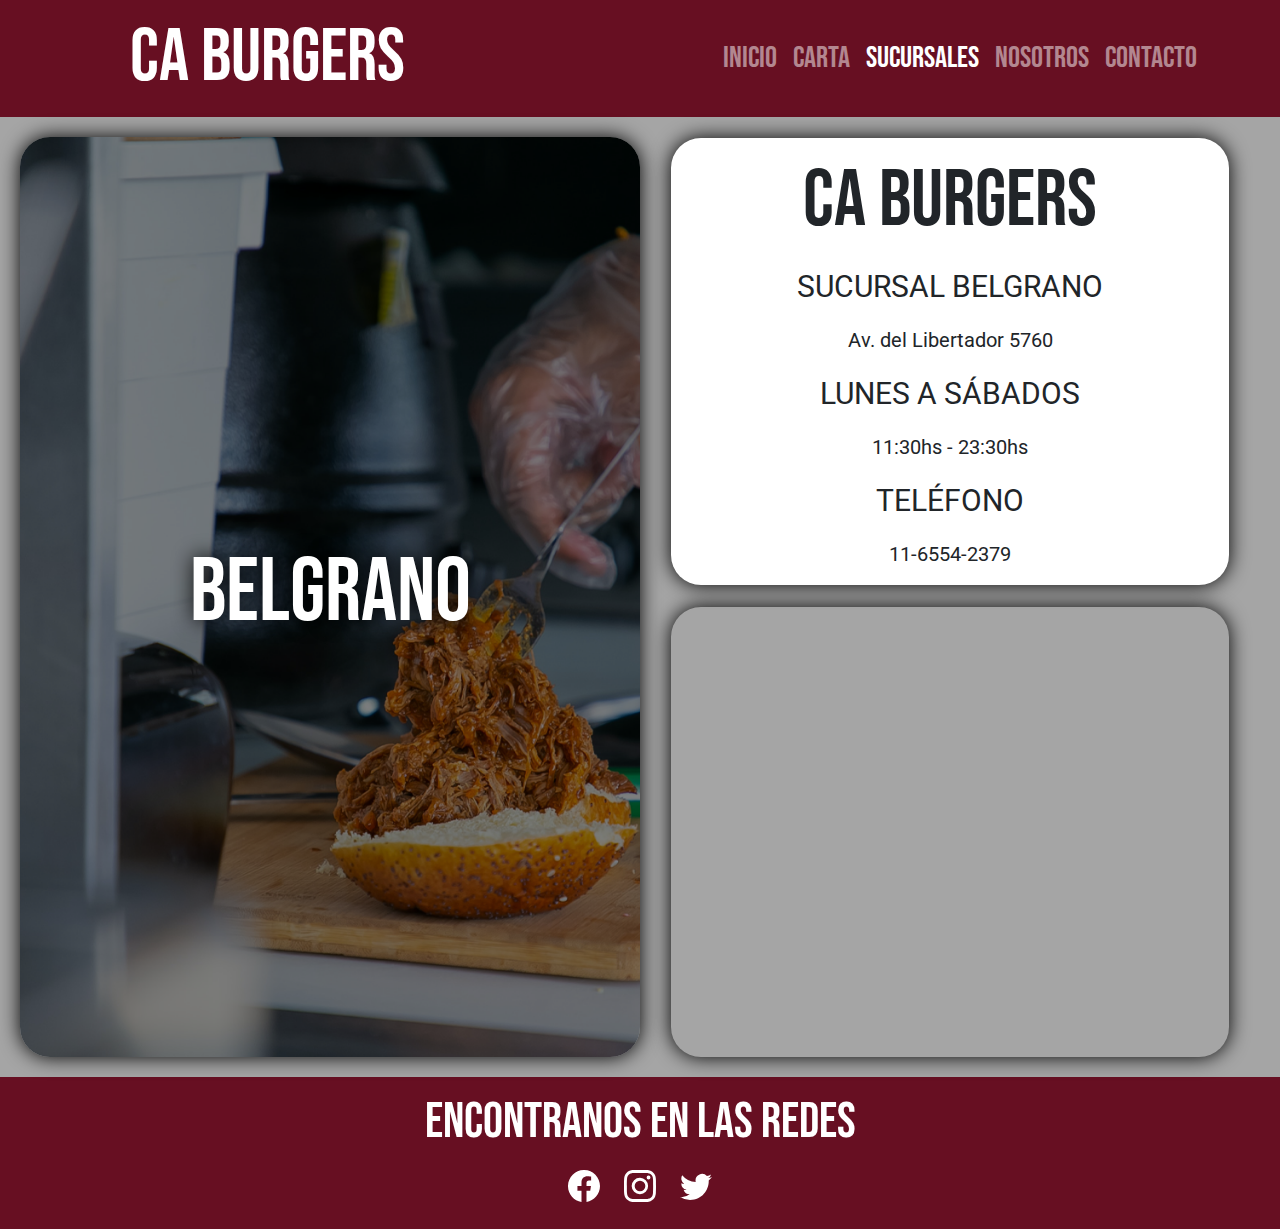
==== belgrano.html @ b8b3676a "anadi sucursales" ====
<!DOCTYPE html>
<html lang="en">

<head>
    <meta charset="UTF-8">
    <meta http-equiv="X-UA-Compatible" content="IE=edge">
    <meta name="viewport" content="width=device-width, initial-scale=1.0">
    <link rel="preconnect" href="https://fonts.googleapis.com">
    <link rel="preconnect" href="https://fonts.gstatic.com" crossorigin>
    <link href="https://fonts.googleapis.com/css2?family=Bebas+Neue&family=Roboto&display=swap" rel="stylesheet">
    <link rel="stylesheet" href="https://maxcdn.bootstrapcdn.com/bootstrap/4.0.0/css/bootstrap.min.css"
        integrity="sha384-Gn5384xqQ1aoWXA+058RXPxPg6fy4IWvTNh0E263XmFcJlSAwiGgFAW/dAiS6JXm" crossorigin="anonymous">
    <link rel="stylesheet" href="css/main.css">
    <title>CA BURGERS - Sucursales</title>
</head>

<body>
    <header>
        <section class="header">
            <nav class="navbar navbar-expand-lg navbar-dark header-nav">
                <a class="navbar-brand header-nav-title" href="index.html">CA BURGERS</a>
                <button class="navbar-toggler" type="button" data-toggle="collapse" data-target="#navbarNav"
                    aria-controls="navbarNav" aria-expanded="false" aria-label="Toggle navigation">
                    <span class="navbar-toggler-icon"></span>
                </button>
                <div class="collapse navbar-collapse header-nav-div" id="navbarNav">
                    <ul class="navbar-nav ml-auto header-nav-div-ul">
                        <li class="nav-item header-nav-div-ul-li">
                            <a class="nav-link" href="index.html">Inicio <span class="sr-only">(current)</span></a>
                        </li>
                        <li class="nav-item header-nav-div-ul-li">
                            <a class="nav-link" href="carta.html">Carta</a>
                        </li>
                        <li class="nav-item active header-nav-div-ul-li">
                            <a class="nav-link" href="sucursales.html">Sucursales</a>
                        </li>
                        <li class="nav-item header-nav-div-ul-li">
                            <a class="nav-link" href="nosotros.html">Nosotros</a>
                        </li>
                        <li class="nav-item header-nav-div-ul-li">
                            <a class="nav-link" href="contacto.html">Contacto</a>
                        </li>
                    </ul>
                </div>
            </nav>
        </section>
    </header>
    <main>
        <section class="main-belgrano">
            <div class="main-belgrano-div1">
                <h2>BELGRANO</h2>
            </div>
            <div class="main-belgrano-div2">
                <div class="main-belgrano-div2-card">
                    <h2 class="title">CA BURGERS</h2>
                    <p class="subtitle">SUCURSAL BELGRANO</p>
                    <p class="calle">Av. del Libertador 5760</p>
                    <p class="dias">LUNES A SÁBADOS</p>
                    <p class="horarios">11:30hs - 23:30hs</p>
                    <p class="telefono">TELÉFONO</p>
                    <p class="num">11-6554-2379</p>
                </div>
            </div>
            <div class="main-belgrano-div3">
                <iframe src="https://www.google.com/maps/embed?pb=!1m18!1m12!1m3!1d290.42546880102736!2d-58.446153278680924!3d-34.558894996519584!2m3!1f0!2f0!3f0!3m2!1i1024!2i768!4f13.1!3m3!1m2!1s0x95bcb5cb86f8fe93%3A0xaa284399173b21e9!2sAv.%20del%20Libertador%205760%2C%20C1428ARN%20CABA!5e0!3m2!1ses!2sar!4v1627280470482!5m2!1ses!2sar" width="600" height="450" style="border:0;" allowfullscreen="" loading="lazy"></iframe>
            </div>
        </section>
    </main>
    <footer>
        <section class="footer">
            <h3 class="footer-title">ENCONTRANOS EN LAS REDES</h3>
            <div class="footer-icons">
                <a class="footer-icons-link" href="https://www.facebook.com" target="_blank">
                    <svg xmlns="http://www.w3.org/2000/svg" width="32" height="32" fill="currentColor"
                        class="bi bi-facebook" viewBox="0 0 16 16">
                        <path
                            d="M16 8.049c0-4.446-3.582-8.05-8-8.05C3.58 0-.002 3.603-.002 8.05c0 4.017 2.926 7.347 6.75 7.951v-5.625h-2.03V8.05H6.75V6.275c0-2.017 1.195-3.131 3.022-3.131.876 0 1.791.157 1.791.157v1.98h-1.009c-.993 0-1.303.621-1.303 1.258v1.51h2.218l-.354 2.326H9.25V16c3.824-.604 6.75-3.934 6.75-7.951z" />
                    </svg>
                </a>
                <a class="footer-icons-link" href="https://www.instagram.com" target="_blank">
                    <svg xmlns="http://www.w3.org/2000/svg" width="32" height="32" fill="currentColor"
                        class="bi bi-instagram" viewBox="0 0 16 16">
                        <path
                            d="M8 0C5.829 0 5.556.01 4.703.048 3.85.088 3.269.222 2.76.42a3.917 3.917 0 0 0-1.417.923A3.927 3.927 0 0 0 .42 2.76C.222 3.268.087 3.85.048 4.7.01 5.555 0 5.827 0 8.001c0 2.172.01 2.444.048 3.297.04.852.174 1.433.372 1.942.205.526.478.972.923 1.417.444.445.89.719 1.416.923.51.198 1.09.333 1.942.372C5.555 15.99 5.827 16 8 16s2.444-.01 3.298-.048c.851-.04 1.434-.174 1.943-.372a3.916 3.916 0 0 0 1.416-.923c.445-.445.718-.891.923-1.417.197-.509.332-1.09.372-1.942C15.99 10.445 16 10.173 16 8s-.01-2.445-.048-3.299c-.04-.851-.175-1.433-.372-1.941a3.926 3.926 0 0 0-.923-1.417A3.911 3.911 0 0 0 13.24.42c-.51-.198-1.092-.333-1.943-.372C10.443.01 10.172 0 7.998 0h.003zm-.717 1.442h.718c2.136 0 2.389.007 3.232.046.78.035 1.204.166 1.486.275.373.145.64.319.92.599.28.28.453.546.598.92.11.281.24.705.275 1.485.039.843.047 1.096.047 3.231s-.008 2.389-.047 3.232c-.035.78-.166 1.203-.275 1.485a2.47 2.47 0 0 1-.599.919c-.28.28-.546.453-.92.598-.28.11-.704.24-1.485.276-.843.038-1.096.047-3.232.047s-2.39-.009-3.233-.047c-.78-.036-1.203-.166-1.485-.276a2.478 2.478 0 0 1-.92-.598 2.48 2.48 0 0 1-.6-.92c-.109-.281-.24-.705-.275-1.485-.038-.843-.046-1.096-.046-3.233 0-2.136.008-2.388.046-3.231.036-.78.166-1.204.276-1.486.145-.373.319-.64.599-.92.28-.28.546-.453.92-.598.282-.11.705-.24 1.485-.276.738-.034 1.024-.044 2.515-.045v.002zm4.988 1.328a.96.96 0 1 0 0 1.92.96.96 0 0 0 0-1.92zm-4.27 1.122a4.109 4.109 0 1 0 0 8.217 4.109 4.109 0 0 0 0-8.217zm0 1.441a2.667 2.667 0 1 1 0 5.334 2.667 2.667 0 0 1 0-5.334z" />
                    </svg>
                </a>
                <a class="footer-icons-link" href="https://www.twitter.com" target="_blank">
                    <svg xmlns="http://www.w3.org/2000/svg" width="32" height="32" fill="currentColor"
                        class="bi bi-twitter" viewBox="0 0 16 16">
                        <path
                            d="M5.026 15c6.038 0 9.341-5.003 9.341-9.334 0-.14 0-.282-.006-.422A6.685 6.685 0 0 0 16 3.542a6.658 6.658 0 0 1-1.889.518 3.301 3.301 0 0 0 1.447-1.817 6.533 6.533 0 0 1-2.087.793A3.286 3.286 0 0 0 7.875 6.03a9.325 9.325 0 0 1-6.767-3.429 3.289 3.289 0 0 0 1.018 4.382A3.323 3.323 0 0 1 .64 6.575v.045a3.288 3.288 0 0 0 2.632 3.218 3.203 3.203 0 0 1-.865.115 3.23 3.23 0 0 1-.614-.057 3.283 3.283 0 0 0 3.067 2.277A6.588 6.588 0 0 1 .78 13.58a6.32 6.32 0 0 1-.78-.045A9.344 9.344 0 0 0 5.026 15z" />
                    </svg>
                </a>
            </div>
        </section>
    </footer>
    <script src="https://code.jquery.com/jquery-3.2.1.slim.min.js"
        integrity="sha384-KJ3o2DKtIkvYIK3UENzmM7KCkRr/rE9/Qpg6aAZGJwFDMVNA/GpGFF93hXpG5KkN"
        crossorigin="anonymous"></script>
    <script src="https://cdnjs.cloudflare.com/ajax/libs/popper.js/1.12.9/umd/popper.min.js"
        integrity="sha384-ApNbgh9B+Y1QKtv3Rn7W3mgPxhU9K/ScQsAP7hUibX39j7fakFPskvXusvfa0b4Q"
        crossorigin="anonymous"></script>
    <script src="https://maxcdn.bootstrapcdn.com/bootstrap/4.0.0/js/bootstrap.min.js"
        integrity="sha384-JZR6Spejh4U02d8jOt6vLEHfe/JQGiRRSQQxSfFWpi1MquVdAyjUar5+76PVCmYl"
        crossorigin="anonymous"></script>
</body>

</html>
---- css/main.css ----
* {
  margin: 0;
  padding: 0;
  box-sizing: border-box; }

.header {
  width: 100%;
  background-color: #670f22;
  display: flex;
  justify-content: center; }
  .header .header-nav {
    display: flex;
    justify-content: space-between;
    width: 80%;
    padding: 0; }
    .header .header-nav .header-nav-title {
      font-family: "Bebas Neue", cursive;
      font-size: 60px;
      padding: 2px; }
      @media (max-width: 1400px) {
        .header .header-nav .header-nav-title {
          font-size: 75px; } }
      @media (max-width: 1200px) {
        .header .header-nav .header-nav-title {
          font-size: 70px; } }
      @media (max-width: 992px) {
        .header .header-nav .header-nav-title {
          font-size: 65px; } }
      @media (max-width: 768px) {
        .header .header-nav .header-nav-title {
          font-size: 60px; } }
      @media (max-width: 576px) {
        .header .header-nav .header-nav-title {
          font-size: 50px; } }
    .header .header-nav .header-nav-div .header-nav-div-ul {
      display: flex;
      justify-content: space-between;
      width: 60%; }
      .header .header-nav .header-nav-div .header-nav-div-ul .header-nav-div-ul-li {
        font-family: "Bebas Neue", cursive;
        font-size: 35px;
        transition: 0.2s; }
        @media (max-width: 1400px) {
          .header .header-nav .header-nav-div .header-nav-div-ul .header-nav-div-ul-li {
            font-size: 30px; } }
        @media (max-width: 1200px) {
          .header .header-nav .header-nav-div .header-nav-div-ul .header-nav-div-ul-li {
            font-size: 25px; } }
        @media (max-width: 992px) {
          .header .header-nav .header-nav-div .header-nav-div-ul .header-nav-div-ul-li {
            font-size: 25px; } }
        @media (max-width: 768px) {
          .header .header-nav .header-nav-div .header-nav-div-ul .header-nav-div-ul-li {
            font-size: 25px; } }
        @media (max-width: 576px) {
          .header .header-nav .header-nav-div .header-nav-div-ul .header-nav-div-ul-li {
            font-size: 25px; } }
        .header .header-nav .header-nav-div .header-nav-div-ul .header-nav-div-ul-li a {
          transition: 0.5s; }
          .header .header-nav .header-nav-div .header-nav-div-ul .header-nav-div-ul-li a:hover {
            color: #cd0c36; }

.footer {
  background-color: #670f22;
  display: flex;
  justify-content: center;
  align-items: center;
  flex-direction: column; }
  .footer .footer-title {
    font-family: "Bebas Neue", cursive;
    font-size: 50px;
    color: white;
    margin-top: 15px; }
    @media (max-width: 1400px) {
      .footer .footer-title {
        font-size: 50px; } }
    @media (max-width: 1200px) {
      .footer .footer-title {
        font-size: 45px; } }
    @media (max-width: 992px) {
      .footer .footer-title {
        font-size: 40px; } }
    @media (max-width: 768px) {
      .footer .footer-title {
        font-size: 40px; } }
    @media (max-width: 576px) {
      .footer .footer-title {
        font-size: 30px; } }
  .footer .footer-icons {
    margin: 10px 0px 20px 0px; }
    .footer .footer-icons .footer-icons-link {
      color: white;
      margin: 10px;
      transition: 0.2s; }
      .footer .footer-icons .footer-icons-link:hover {
        color: #cd0c36; }

.main-index .carousel .carousel-inner {
  position: relative; }
  .main-index .carousel .carousel-inner .main-index-txt {
    position: absolute;
    margin: 200px;
    z-index: 1000; }
    @media (max-width: 1400px) {
      .main-index .carousel .carousel-inner .main-index-txt {
        margin: 100px; } }
    @media (max-width: 1200px) {
      .main-index .carousel .carousel-inner .main-index-txt {
        margin: 80px; } }
    @media (max-width: 992px) {
      .main-index .carousel .carousel-inner .main-index-txt {
        margin: 60px; } }
    @media (max-width: 768px) {
      .main-index .carousel .carousel-inner .main-index-txt {
        margin: 40px; } }
    @media (max-width: 576px) {
      .main-index .carousel .carousel-inner .main-index-txt {
        margin: 30px; } }
    .main-index .carousel .carousel-inner .main-index-txt .main-index-txt-title {
      color: white;
      font-family: "Bebas Neue", cursive;
      font-size: 110px; }
      @media (max-width: 1400px) {
        .main-index .carousel .carousel-inner .main-index-txt .main-index-txt-title {
          font-size: 90px; } }
      @media (max-width: 1200px) {
        .main-index .carousel .carousel-inner .main-index-txt .main-index-txt-title {
          font-size: 80px; } }
      @media (max-width: 992px) {
        .main-index .carousel .carousel-inner .main-index-txt .main-index-txt-title {
          font-size: 70px; } }
      @media (max-width: 768px) {
        .main-index .carousel .carousel-inner .main-index-txt .main-index-txt-title {
          font-size: 60px; } }
      @media (max-width: 576px) {
        .main-index .carousel .carousel-inner .main-index-txt .main-index-txt-title {
          font-size: 40px; } }
    .main-index .carousel .carousel-inner .main-index-txt .main-index-txt-p {
      color: white;
      font-family: "Bebas Neue", cursive;
      font-size: 40px; }
      @media (max-width: 1400px) {
        .main-index .carousel .carousel-inner .main-index-txt .main-index-txt-p {
          font-size: 35px; } }
      @media (max-width: 1200px) {
        .main-index .carousel .carousel-inner .main-index-txt .main-index-txt-p {
          font-size: 35px; } }
      @media (max-width: 992px) {
        .main-index .carousel .carousel-inner .main-index-txt .main-index-txt-p {
          font-size: 35px; } }
      @media (max-width: 768px) {
        .main-index .carousel .carousel-inner .main-index-txt .main-index-txt-p {
          font-size: 30px; } }
      @media (max-width: 576px) {
        .main-index .carousel .carousel-inner .main-index-txt .main-index-txt-p {
          font-size: 20px; } }
  .main-index .carousel .carousel-inner #slide1 {
    background-image: url(./../img/bg1.jpg);
    background-repeat: no-repeat;
    background-position: center center;
    background-size: cover;
    min-height: 90vh; }
    @media (max-width: 576px) {
      .main-index .carousel .carousel-inner #slide1 {
        min-height: 75vh; } }
  .main-index .carousel .carousel-inner #slide2 {
    background-image: url(./../img/bg2.jpg);
    background-repeat: no-repeat;
    background-position: center center;
    background-size: cover;
    min-height: 90vh; }
    @media (max-width: 576px) {
      .main-index .carousel .carousel-inner #slide2 {
        min-height: 75vh; } }
  .main-index .carousel .carousel-inner #slide3 {
    background-image: url(./../img/bg3.jpg);
    background-repeat: no-repeat;
    background-position: center center;
    background-size: cover;
    min-height: 90vh; }
    @media (max-width: 576px) {
      .main-index .carousel .carousel-inner #slide3 {
        min-height: 75vh; } }
  .main-index .carousel .carousel-inner #slide4 {
    background-image: url(./../img/bg4.jpg);
    background-repeat: no-repeat;
    background-position: center center;
    background-size: cover;
    min-height: 90vh; }
    @media (max-width: 576px) {
      .main-index .carousel .carousel-inner #slide4 {
        min-height: 75vh; } }

.main-carta .main-carta-fondo {
  background-image: url(../img/restaurant.jpg);
  background-repeat: no-repeat;
  background-position: center center;
  background-attachment: fixed;
  background-size: cover;
  display: flex;
  flex-direction: column;
  justify-content: center;
  align-items: center;
  /* Hamburguesas */
  /* Acompanamiento */
  /* Pizzas */ }
  .main-carta .main-carta-fondo h2 {
    font-family: "Bebas Neue", cursive;
    font-size: 70px;
    color: white;
    margin: 40px 0px 20px 0px;
    text-shadow: black 0 0 10px; }
    @media (max-width: 768px) {
      .main-carta .main-carta-fondo h2 {
        font-size: 60px; } }
    @media (max-width: 576px) {
      .main-carta .main-carta-fondo h2 {
        font-size: 40px; } }
  .main-carta .main-carta-fondo .main-carta-fondo-burgers {
    display: flex;
    justify-content: center;
    align-items: center;
    flex-direction: column;
    width: 100%; }
    .main-carta .main-carta-fondo .main-carta-fondo-burgers .main-carta-fondo-burgers-item {
      margin: 30px;
      padding: 20px;
      border-radius: 15px;
      width: 60%;
      display: grid;
      grid-template-columns: 1fr 2fr;
      grid-template-rows: 1fr 2fr;
      justify-content: center;
      color: white;
      background-color: rgba(26, 26, 26, 0.801);
      transition: 0.4s; }
      @media (max-width: 1400px) {
        .main-carta .main-carta-fondo .main-carta-fondo-burgers .main-carta-fondo-burgers-item {
          width: 70%; } }
      @media (max-width: 768px) {
        .main-carta .main-carta-fondo .main-carta-fondo-burgers .main-carta-fondo-burgers-item {
          width: 80%;
          grid-template-columns: 1fr; } }
      .main-carta .main-carta-fondo .main-carta-fondo-burgers .main-carta-fondo-burgers-item .main-carta-fondo-burgers-item-img {
        width: 80%;
        justify-self: center;
        align-self: center;
        grid-row: 1/3; }
        @media (max-width: 992px) {
          .main-carta .main-carta-fondo .main-carta-fondo-burgers .main-carta-fondo-burgers-item .main-carta-fondo-burgers-item-img {
            width: 90%; } }
        @media (max-width: 768px) {
          .main-carta .main-carta-fondo .main-carta-fondo-burgers .main-carta-fondo-burgers-item .main-carta-fondo-burgers-item-img {
            width: 60%; } }
      .main-carta .main-carta-fondo .main-carta-fondo-burgers .main-carta-fondo-burgers-item h3 {
        font-family: "Bebas Neue", cursive;
        font-size: 40px;
        padding: 20px 10px; }
        @media (max-width: 768px) {
          .main-carta .main-carta-fondo .main-carta-fondo-burgers .main-carta-fondo-burgers-item h3 {
            font-size: 40px;
            text-align: center; } }
      .main-carta .main-carta-fondo .main-carta-fondo-burgers .main-carta-fondo-burgers-item p {
        font-family: "Roboto", sans-serif;
        font-size: 18px;
        width: 90%;
        padding: 0px 10px; }
        @media (max-width: 768px) {
          .main-carta .main-carta-fondo .main-carta-fondo-burgers .main-carta-fondo-burgers-item p {
            display: none; } }
      .main-carta .main-carta-fondo .main-carta-fondo-burgers .main-carta-fondo-burgers-item .btn-burger {
        display: none; }
        @media (max-width: 768px) {
          .main-carta .main-carta-fondo .main-carta-fondo-burgers .main-carta-fondo-burgers-item .btn-burger {
            display: block;
            justify-self: center;
            background-color: rgba(255, 255, 255, 0);
            border: solid 2px #424242;
            width: 40%;
            font-family: "Roboto", sans-serif; }
            .main-carta .main-carta-fondo .main-carta-fondo-burgers .main-carta-fondo-burgers-item .btn-burger:hover {
              box-shadow: none; } }
  .main-carta .main-carta-fondo .main-carta-fondo-acompanamientos {
    display: grid;
    justify-items: center;
    align-items: center;
    grid-template-columns: 1fr 1fr 1fr;
    width: 80%; }
    @media (max-width: 992px) {
      .main-carta .main-carta-fondo .main-carta-fondo-acompanamientos {
        width: 90%; } }
    @media (max-width: 768px) {
      .main-carta .main-carta-fondo .main-carta-fondo-acompanamientos {
        width: 70%;
        grid-template-columns: 1fr; } }
    .main-carta .main-carta-fondo .main-carta-fondo-acompanamientos .main-carta-fondo-acompanamientos-item {
      margin: 0px 0px 20px 0px;
      border-radius: 15px;
      width: 90%;
      padding: 0 0 20px 0;
      display: flex;
      flex-direction: column;
      align-items: center;
      justify-content: center;
      color: white;
      background-color: rgba(26, 26, 26, 0.801);
      transition: 0.4s; }
      .main-carta .main-carta-fondo .main-carta-fondo-acompanamientos .main-carta-fondo-acompanamientos-item .main-carta-fondo-acompanamientos-item-img {
        width: 80%;
        margin: 15px; }
        @media (max-width: 768px) {
          .main-carta .main-carta-fondo .main-carta-fondo-acompanamientos .main-carta-fondo-acompanamientos-item .main-carta-fondo-acompanamientos-item-img {
            width: 65%; } }
      .main-carta .main-carta-fondo .main-carta-fondo-acompanamientos .main-carta-fondo-acompanamientos-item h3 {
        font-family: "Bebas Neue", cursive;
        font-size: 40px;
        padding: 20px 10px;
        text-align: center; }
        @media (max-width: 1200px) {
          .main-carta .main-carta-fondo .main-carta-fondo-acompanamientos .main-carta-fondo-acompanamientos-item h3 {
            font-size: 30px; } }
        @media (max-width: 768px) {
          .main-carta .main-carta-fondo .main-carta-fondo-acompanamientos .main-carta-fondo-acompanamientos-item h3 {
            font-size: 40px; } }
  .main-carta .main-carta-fondo .main-carta-fondo-pizzas {
    display: grid;
    justify-items: center;
    align-items: center;
    grid-template-columns: 1fr 1fr 1fr;
    width: 90%; }
    @media (max-width: 1400px) {
      .main-carta .main-carta-fondo .main-carta-fondo-pizzas {
        width: 100%; } }
    @media (max-width: 768px) {
      .main-carta .main-carta-fondo .main-carta-fondo-pizzas {
        width: 90%;
        grid-template-columns: 1fr; } }
    .main-carta .main-carta-fondo .main-carta-fondo-pizzas .main-carta-fondo-pizzas-item {
      margin: 0px 0px 40px 0px;
      border-radius: 15px;
      width: 90%;
      min-height: 75vh;
      padding: 20px;
      display: flex;
      flex-direction: column;
      align-items: center;
      justify-content: center;
      color: white;
      background-color: rgba(26, 26, 26, 0.801);
      transition: 0.4s; }
      @media (max-width: 768px) {
        .main-carta .main-carta-fondo .main-carta-fondo-pizzas .main-carta-fondo-pizzas-item {
          width: 80%; } }
      @media (max-width: 576px) {
        .main-carta .main-carta-fondo .main-carta-fondo-pizzas .main-carta-fondo-pizzas-item {
          font-size: 20px;
          min-height: 0vh; } }
      .main-carta .main-carta-fondo .main-carta-fondo-pizzas .main-carta-fondo-pizzas-item .main-carta-fondo-pizzas-item-img {
        width: 80%;
        margin: 15px; }
        @media (max-width: 768px) {
          .main-carta .main-carta-fondo .main-carta-fondo-pizzas .main-carta-fondo-pizzas-item .main-carta-fondo-pizzas-item-img {
            width: 60%; } }
      .main-carta .main-carta-fondo .main-carta-fondo-pizzas .main-carta-fondo-pizzas-item h3 {
        font-family: "Bebas Neue", cursive;
        font-size: 40px;
        padding: 20px 10px;
        text-align: center; }
        @media (max-width: 1200px) {
          .main-carta .main-carta-fondo .main-carta-fondo-pizzas .main-carta-fondo-pizzas-item h3 {
            font-size: 35px;
            text-align: center; } }
        @media (max-width: 768px) {
          .main-carta .main-carta-fondo .main-carta-fondo-pizzas .main-carta-fondo-pizzas-item h3 {
            font-size: 40px; } }
      .main-carta .main-carta-fondo .main-carta-fondo-pizzas .main-carta-fondo-pizzas-item p {
        font-family: "Roboto", sans-serif;
        font-size: 18px;
        width: 90%;
        padding: 0px 10px; }
        @media (max-width: 992px) {
          .main-carta .main-carta-fondo .main-carta-fondo-pizzas .main-carta-fondo-pizzas-item p {
            font-size: 20px;
            justify-self: center;
            text-align: center; } }
        @media (max-width: 576px) {
          .main-carta .main-carta-fondo .main-carta-fondo-pizzas .main-carta-fondo-pizzas-item p {
            font-size: 16px; } }

.main-sucursales {
  background-color: #a5a5a5;
  display: grid;
  grid-template-columns: 1fr 1fr;
  justify-items: stretch;
  align-items: center; }
  @media (max-width: 768px) {
    .main-sucursales {
      grid-template-columns: 1fr; } }
  .main-sucursales .main-sucursales-div1 {
    padding: 20px 10px 10px 20px; }
    @media (max-width: 768px) {
      .main-sucursales .main-sucursales-div1 {
        padding: 5px 10px; } }
    .main-sucursales .main-sucursales-div1 #sucursal1 {
      color: white;
      text-decoration: none;
      background-image: url(../img/sucursal1.png);
      background-repeat: no-repeat;
      background-position: center center;
      background-size: cover;
      min-height: 40vh;
      width: 100%;
      display: flex;
      justify-content: center;
      align-items: center;
      text-shadow: 0 0 20px black;
      transition: 0.4s; }
      .main-sucursales .main-sucursales-div1 #sucursal1:hover {
        box-shadow: 0px 0px 20px 10px black;
        z-index: 1000;
        transform: scale(1.03); }
      .main-sucursales .main-sucursales-div1 #sucursal1 h2 {
        font-family: "Bebas Neue", cursive;
        font-size: 70px; }
  .main-sucursales .main-sucursales-div2 {
    padding: 20px 20px 10px 10px; }
    @media (max-width: 768px) {
      .main-sucursales .main-sucursales-div2 {
        padding: 5px 10px; } }
    .main-sucursales .main-sucursales-div2 #sucursal2 {
      color: white;
      text-decoration: none;
      background-image: url(../img/sucursal2.png);
      background-repeat: no-repeat;
      background-position: center center;
      background-size: cover;
      min-height: 40vh;
      width: 100%;
      display: flex;
      justify-content: center;
      align-items: center;
      text-shadow: 0 0 20px black;
      transition: 0.4s; }
      .main-sucursales .main-sucursales-div2 #sucursal2:hover {
        box-shadow: 0px 0px 20px 10px black;
        z-index: 1000;
        transform: scale(1.03); }
      .main-sucursales .main-sucursales-div2 #sucursal2 h2 {
        font-family: "Bebas Neue", cursive;
        font-size: 70px; }
  .main-sucursales .main-sucursales-div3 {
    padding: 10px 10px 20px 20px; }
    @media (max-width: 768px) {
      .main-sucursales .main-sucursales-div3 {
        padding: 5px 10px; } }
    .main-sucursales .main-sucursales-div3 #sucursal3 {
      color: white;
      text-decoration: none;
      background-image: url(../img/sucursal3.png);
      background-repeat: no-repeat;
      background-position: center center;
      background-size: cover;
      min-height: 40vh;
      width: 100%;
      display: flex;
      justify-content: center;
      align-items: center;
      text-shadow: 0 0 20px black;
      transition: 0.4s; }
      .main-sucursales .main-sucursales-div3 #sucursal3:hover {
        box-shadow: 0px 0px 20px 10px black;
        z-index: 1000;
        transform: scale(1.03); }
      .main-sucursales .main-sucursales-div3 #sucursal3 h2 {
        font-family: "Bebas Neue", cursive;
        font-size: 70px; }
  .main-sucursales .main-sucursales-div4 {
    padding: 10px 20px 20px 10px; }
    @media (max-width: 768px) {
      .main-sucursales .main-sucursales-div4 {
        padding: 5px 10px; } }
    .main-sucursales .main-sucursales-div4 #sucursal4 {
      color: white;
      text-decoration: none;
      background-image: url(../img/sucursal4.png);
      background-repeat: no-repeat;
      background-position: center center;
      background-size: cover;
      min-height: 40vh;
      width: 100%;
      display: flex;
      justify-content: center;
      align-items: center;
      text-shadow: 0 0 20px black;
      transition: 0.4s; }
      .main-sucursales .main-sucursales-div4 #sucursal4:hover {
        box-shadow: 0px 0px 20px 10px black;
        z-index: 1000;
        transform: scale(1.03); }
      .main-sucursales .main-sucursales-div4 #sucursal4 h2 {
        font-family: "Bebas Neue", cursive;
        font-size: 70px; }

.nosotros {
  background-image: url(../img/personas.jpg);
  background-repeat: no-repeat;
  background-position: top center;
  background-size: cover;
  background-attachment: fixed;
  min-height: 80vh;
  display: flex;
  flex-direction: column;
  justify-content: center;
  align-items: center; }
  .nosotros .nosotros-div {
    display: flex;
    flex-direction: column;
    justify-content: center;
    align-items: center;
    width: 100%;
    min-height: 80vh;
    background: rgba(0, 0, 0, 0.5); }
    .nosotros .nosotros-div .nosotros-div-title {
      font-family: "Bebas Neue", cursive;
      font-size: 80px;
      color: white;
      margin-top: 40px; }
      @media (max-width: 1400px) {
        .nosotros .nosotros-div .nosotros-div-title {
          font-size: 70px; } }
      @media (max-width: 1200px) {
        .nosotros .nosotros-div .nosotros-div-title {
          font-size: 60px; } }
      @media (max-width: 992px) {
        .nosotros .nosotros-div .nosotros-div-title {
          font-size: 50px; } }
      @media (max-width: 768px) {
        .nosotros .nosotros-div .nosotros-div-title {
          font-size: 50px; } }
      @media (max-width: 576px) {
        .nosotros .nosotros-div .nosotros-div-title {
          font-size: 50px; } }
    .nosotros .nosotros-div .nosotros-div-txt {
      font-family: "Roboto", sans-serif;
      color: white;
      width: 70%;
      font-size: 40px;
      text-align: center; }
      @media (max-width: 1400px) {
        .nosotros .nosotros-div .nosotros-div-txt {
          font-size: 40px;
          width: 90%; } }
      @media (max-width: 1200px) {
        .nosotros .nosotros-div .nosotros-div-txt {
          font-size: 35px; } }
      @media (max-width: 992px) {
        .nosotros .nosotros-div .nosotros-div-txt {
          font-size: 30px; } }
      @media (max-width: 768px) {
        .nosotros .nosotros-div .nosotros-div-txt {
          font-size: 25px; } }
      @media (max-width: 576px) {
        .nosotros .nosotros-div .nosotros-div-txt {
          font-size: 20px;
          width: 95%; } }

.contacto {
  background-color: #a5a5a5;
  display: flex;
  justify-content: center;
  align-items: center;
  min-height: 80vh; }
  .contacto .contacto-card {
    display: flex;
    flex-direction: column;
    align-items: center;
    justify-content: center;
    width: 60%; }
    @media (max-width: 768px) {
      .contacto .contacto-card {
        width: 70%; } }
    @media (max-width: 576px) {
      .contacto .contacto-card {
        width: 80%; } }
    .contacto .contacto-card .contacto-card-h2 {
      font-family: "Bebas Neue", cursive;
      font-size: 70px;
      margin-top: 40px;
      margin-bottom: 40px;
      color: #6a041a; }
      @media (max-width: 1400px) {
        .contacto .contacto-card .contacto-card-h2 {
          font-size: 70px;
          margin: 20px; } }
      @media (max-width: 1200px) {
        .contacto .contacto-card .contacto-card-h2 {
          font-size: 70px;
          margin: 20px; } }
      @media (max-width: 992px) {
        .contacto .contacto-card .contacto-card-h2 {
          font-size: 60px;
          margin: 20px; } }
      @media (max-width: 768px) {
        .contacto .contacto-card .contacto-card-h2 {
          font-size: 50px;
          margin: 20px; } }
      @media (max-width: 576px) {
        .contacto .contacto-card .contacto-card-h2 {
          font-size: 40px;
          margin: 20px; } }
    .contacto .contacto-card .contacto-card-form {
      display: flex;
      flex-direction: column;
      justify-content: center;
      align-items: center;
      width: 100%; }
      .contacto .contacto-card .contacto-card-form .contacto-card-form-div {
        width: 100%;
        display: flex;
        justify-content: space-between; }
        @media (max-width: 768px) {
          .contacto .contacto-card .contacto-card-form .contacto-card-form-div {
            flex-direction: column; } }
        .contacto .contacto-card .contacto-card-form .contacto-card-form-div .contacto-card-form-div-text {
          width: 30%;
          padding: 15px;
          font-family: "Roboto", sans-serif;
          border: none;
          margin-bottom: 20px; }
          @media (max-width: 768px) {
            .contacto .contacto-card .contacto-card-form .contacto-card-form-div .contacto-card-form-div-text {
              width: 100%; } }
      .contacto .contacto-card .contacto-card-form .contacto-card-form-textarea {
        width: 100%;
        height: 400px;
        padding: 15px;
        font-family: "Roboto", sans-serif;
        border: none; }
        @media (max-width: 1400px) {
          .contacto .contacto-card .contacto-card-form .contacto-card-form-textarea {
            height: 350px; } }
        @media (max-width: 768px) {
          .contacto .contacto-card .contacto-card-form .contacto-card-form-textarea {
            height: 230px; } }
      .contacto .contacto-card .contacto-card-form .contacto-card-form-submit {
        width: 180px;
        padding: 15px;
        font-family: "Roboto", sans-serif;
        font-size: 18px;
        background-color: #9a0526;
        color: white;
        border: none;
        margin: 40px; }

.main-palermo {
  background-color: #a5a5a5;
  display: grid;
  grid-template-columns: 1fr 1fr;
  grid-template-rows: 1fr 1fr;
  justify-items: stretch;
  align-items: center;
  padding: 20px; }
  @media (max-width: 992px) {
    .main-palermo {
      display: flex;
      flex-direction: column;
      justify-content: center;
      align-items: center;
      background-image: url(../img/sucursal1.png);
      background-repeat: no-repeat;
      background-position: center center;
      background-size: cover; } }
  .main-palermo .main-palermo-div1 {
    grid-row: 1/3;
    color: white;
    text-decoration: none;
    background-image: url(../img/sucursal1.png);
    background-repeat: no-repeat;
    background-position: center center;
    background-size: cover;
    width: 100%;
    height: 100%;
    display: flex;
    justify-content: center;
    align-items: center;
    text-shadow: 0 0 20px black;
    box-shadow: 0 0 20px black;
    border-radius: 30px; }
    .main-palermo .main-palermo-div1 h2 {
      font-family: "Bebas Neue", cursive;
      font-size: 90px; }
    @media (max-width: 992px) {
      .main-palermo .main-palermo-div1 {
        display: none; } }
  .main-palermo .main-palermo-div2 {
    display: flex;
    justify-content: center;
    align-items: center;
    width: 100%; }
    .main-palermo .main-palermo-div2 .main-palermo-div2-card {
      background-color: #fff;
      border-radius: 30px;
      width: 90%;
      display: flex;
      flex-direction: column;
      justify-items: center;
      align-items: center;
      text-align: center;
      box-shadow: 0 0 20px black;
      margin-bottom: 10px; }
      @media (max-width: 992px) {
        .main-palermo .main-palermo-div2 .main-palermo-div2-card {
          width: 90%; } }
      .main-palermo .main-palermo-div2 .main-palermo-div2-card .title {
        font-family: "Bebas Neue", cursive;
        font-size: 80px;
        margin: 15px; }
      .main-palermo .main-palermo-div2 .main-palermo-div2-card .subtitle, .main-palermo .main-palermo-div2 .main-palermo-div2-card .dias, .main-palermo .main-palermo-div2 .main-palermo-div2-card .telefono {
        font-family: "Roboto", sans-serif;
        font-size: 30px; }
      .main-palermo .main-palermo-div2 .main-palermo-div2-card .calle, .main-palermo .main-palermo-div2 .main-palermo-div2-card .horarios, .main-palermo .main-palermo-div2 .main-palermo-div2-card .num {
        font-family: "Roboto", sans-serif;
        font-size: 20px; }
  .main-palermo .main-palermo-div3 {
    display: flex;
    justify-content: center;
    align-items: center;
    width: 100%; }
    .main-palermo .main-palermo-div3 iframe {
      border-radius: 30px;
      width: 90%;
      align-items: center;
      min-height: 40vh;
      box-shadow: 0 0 20px black;
      margin-top: 10px; }

.main-belgrano {
  background-color: #a5a5a5;
  display: grid;
  grid-template-columns: 1fr 1fr;
  grid-template-rows: 1fr 1fr;
  justify-items: stretch;
  align-items: center;
  padding: 20px; }
  @media (max-width: 992px) {
    .main-belgrano {
      display: flex;
      flex-direction: column;
      justify-content: center;
      align-items: center;
      background-image: url(../img/sucursal2.png);
      background-repeat: no-repeat;
      background-position: center center;
      background-size: cover; } }
  .main-belgrano .main-belgrano-div1 {
    grid-row: 1/3;
    color: white;
    text-decoration: none;
    background-image: url(../img/sucursal2.png);
    background-repeat: no-repeat;
    background-position: center center;
    background-size: cover;
    width: 100%;
    height: 100%;
    display: flex;
    justify-content: center;
    align-items: center;
    text-shadow: 0 0 20px black;
    box-shadow: 0 0 20px black;
    border-radius: 30px; }
    .main-belgrano .main-belgrano-div1 h2 {
      font-family: "Bebas Neue", cursive;
      font-size: 90px; }
    @media (max-width: 992px) {
      .main-belgrano .main-belgrano-div1 {
        display: none; } }
  .main-belgrano .main-belgrano-div2 {
    display: flex;
    justify-content: center;
    align-items: center;
    width: 100%; }
    .main-belgrano .main-belgrano-div2 .main-belgrano-div2-card {
      background-color: #fff;
      border-radius: 30px;
      width: 90%;
      display: flex;
      flex-direction: column;
      justify-items: center;
      align-items: center;
      text-align: center;
      box-shadow: 0 0 20px black;
      margin-bottom: 10px; }
      @media (max-width: 992px) {
        .main-belgrano .main-belgrano-div2 .main-belgrano-div2-card {
          width: 90%; } }
      .main-belgrano .main-belgrano-div2 .main-belgrano-div2-card .title {
        font-family: "Bebas Neue", cursive;
        font-size: 80px;
        margin: 15px; }
      .main-belgrano .main-belgrano-div2 .main-belgrano-div2-card .subtitle, .main-belgrano .main-belgrano-div2 .main-belgrano-div2-card .dias, .main-belgrano .main-belgrano-div2 .main-belgrano-div2-card .telefono {
        font-family: "Roboto", sans-serif;
        font-size: 30px; }
      .main-belgrano .main-belgrano-div2 .main-belgrano-div2-card .calle, .main-belgrano .main-belgrano-div2 .main-belgrano-div2-card .horarios, .main-belgrano .main-belgrano-div2 .main-belgrano-div2-card .num {
        font-family: "Roboto", sans-serif;
        font-size: 20px; }
  .main-belgrano .main-belgrano-div3 {
    display: flex;
    justify-content: center;
    align-items: center;
    width: 100%; }
    .main-belgrano .main-belgrano-div3 iframe {
      border-radius: 30px;
      width: 90%;
      align-items: center;
      min-height: 40vh;
      box-shadow: 0 0 20px black;
      margin-top: 10px; }

.main-caballito {
  background-color: #a5a5a5;
  display: grid;
  grid-template-columns: 1fr 1fr;
  grid-template-rows: 1fr 1fr;
  justify-items: stretch;
  align-items: center;
  padding: 20px; }
  @media (max-width: 992px) {
    .main-caballito {
      display: flex;
      flex-direction: column;
      justify-content: center;
      align-items: center;
      background-image: url(../img/sucursal3.png);
      background-repeat: no-repeat;
      background-position: center center;
      background-size: cover; } }
  .main-caballito .main-caballito-div1 {
    grid-row: 1/3;
    color: white;
    text-decoration: none;
    background-image: url(../img/sucursal3.png);
    background-repeat: no-repeat;
    background-position: center center;
    background-size: cover;
    width: 100%;
    height: 100%;
    display: flex;
    justify-content: center;
    align-items: center;
    text-shadow: 0 0 20px black;
    box-shadow: 0 0 20px black;
    border-radius: 30px; }
    .main-caballito .main-caballito-div1 h2 {
      font-family: "Bebas Neue", cursive;
      font-size: 90px; }
    @media (max-width: 992px) {
      .main-caballito .main-caballito-div1 {
        display: none; } }
  .main-caballito .main-caballito-div2 {
    display: flex;
    justify-content: center;
    align-items: center;
    width: 100%; }
    .main-caballito .main-caballito-div2 .main-caballito-div2-card {
      background-color: #fff;
      border-radius: 30px;
      width: 90%;
      display: flex;
      flex-direction: column;
      justify-items: center;
      align-items: center;
      text-align: center;
      box-shadow: 0 0 20px black;
      margin-bottom: 10px; }
      @media (max-width: 992px) {
        .main-caballito .main-caballito-div2 .main-caballito-div2-card {
          width: 90%; } }
      .main-caballito .main-caballito-div2 .main-caballito-div2-card .title {
        font-family: "Bebas Neue", cursive;
        font-size: 80px;
        margin: 15px; }
      .main-caballito .main-caballito-div2 .main-caballito-div2-card .subtitle, .main-caballito .main-caballito-div2 .main-caballito-div2-card .dias, .main-caballito .main-caballito-div2 .main-caballito-div2-card .telefono {
        font-family: "Roboto", sans-serif;
        font-size: 30px; }
      .main-caballito .main-caballito-div2 .main-caballito-div2-card .calle, .main-caballito .main-caballito-div2 .main-caballito-div2-card .horarios, .main-caballito .main-caballito-div2 .main-caballito-div2-card .num {
        font-family: "Roboto", sans-serif;
        font-size: 20px; }
  .main-caballito .main-caballito-div3 {
    display: flex;
    justify-content: center;
    align-items: center;
    width: 100%; }
    .main-caballito .main-caballito-div3 iframe {
      border-radius: 30px;
      width: 90%;
      align-items: center;
      min-height: 40vh;
      box-shadow: 0 0 20px black;
      margin-top: 10px; }

.main-devoto {
  background-color: #a5a5a5;
  display: grid;
  grid-template-columns: 1fr 1fr;
  grid-template-rows: 1fr 1fr;
  justify-items: stretch;
  align-items: center;
  padding: 20px; }
  @media (max-width: 992px) {
    .main-devoto {
      display: flex;
      flex-direction: column;
      justify-content: center;
      align-items: center;
      background-image: url(../img/sucursal4.png);
      background-repeat: no-repeat;
      background-position: center center;
      background-size: cover; } }
  .main-devoto .main-devoto-div1 {
    grid-row: 1/3;
    color: white;
    text-decoration: none;
    background-image: url(../img/sucursal4.png);
    background-repeat: no-repeat;
    background-position: center center;
    background-size: cover;
    width: 100%;
    height: 100%;
    display: flex;
    justify-content: center;
    align-items: center;
    text-shadow: 0 0 20px black;
    box-shadow: 0 0 20px black;
    border-radius: 30px; }
    .main-devoto .main-devoto-div1 h2 {
      font-family: "Bebas Neue", cursive;
      font-size: 90px; }
    @media (max-width: 992px) {
      .main-devoto .main-devoto-div1 {
        display: none; } }
  .main-devoto .main-devoto-div2 {
    display: flex;
    justify-content: center;
    align-items: center;
    width: 100%; }
    .main-devoto .main-devoto-div2 .main-devoto-div2-card {
      background-color: #fff;
      border-radius: 30px;
      width: 90%;
      display: flex;
      flex-direction: column;
      justify-items: center;
      align-items: center;
      text-align: center;
      box-shadow: 0 0 20px black;
      margin-bottom: 10px; }
      @media (max-width: 992px) {
        .main-devoto .main-devoto-div2 .main-devoto-div2-card {
          width: 90%; } }
      .main-devoto .main-devoto-div2 .main-devoto-div2-card .title {
        font-family: "Bebas Neue", cursive;
        font-size: 80px;
        margin: 15px; }
      .main-devoto .main-devoto-div2 .main-devoto-div2-card .subtitle, .main-devoto .main-devoto-div2 .main-devoto-div2-card .dias, .main-devoto .main-devoto-div2 .main-devoto-div2-card .telefono {
        font-family: "Roboto", sans-serif;
        font-size: 30px; }
      .main-devoto .main-devoto-div2 .main-devoto-div2-card .calle, .main-devoto .main-devoto-div2 .main-devoto-div2-card .horarios, .main-devoto .main-devoto-div2 .main-devoto-div2-card .num {
        font-family: "Roboto", sans-serif;
        font-size: 20px; }
  .main-devoto .main-devoto-div3 {
    display: flex;
    justify-content: center;
    align-items: center;
    width: 100%; }
    .main-devoto .main-devoto-div3 iframe {
      border-radius: 30px;
      width: 90%;
      align-items: center;
      min-height: 40vh;
      box-shadow: 0 0 20px black;
      margin-top: 10px; }

/*# sourceMappingURL=main.css.map */
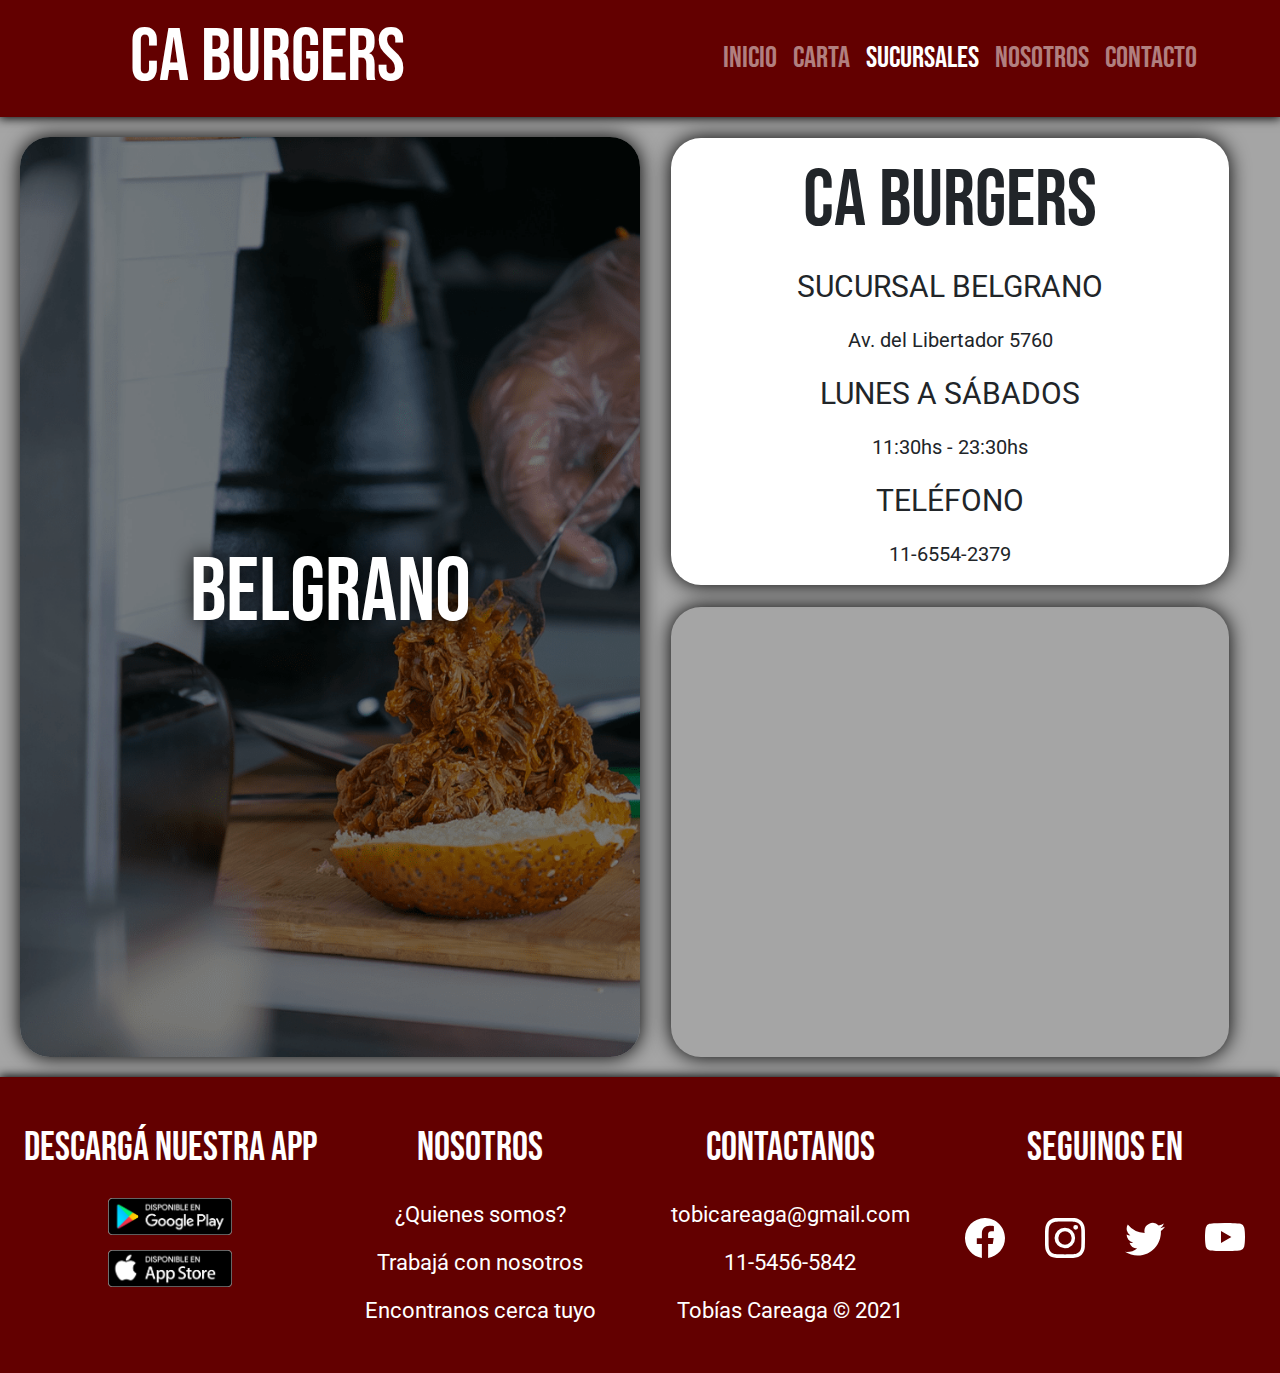
==== commit 49641930: "commit-last" ====
--- a/belgrano.html
+++ b/belgrano.html
@@ -68,29 +68,77 @@
     </main>
     <footer>
         <section class="footer">
-            <h3 class="footer-title">ENCONTRANOS EN LAS REDES</h3>
-            <div class="footer-icons">
-                <a class="footer-icons-link" href="https://www.facebook.com" target="_blank">
-                    <svg xmlns="http://www.w3.org/2000/svg" width="32" height="32" fill="currentColor"
-                        class="bi bi-facebook" viewBox="0 0 16 16">
-                        <path
-                            d="M16 8.049c0-4.446-3.582-8.05-8-8.05C3.58 0-.002 3.603-.002 8.05c0 4.017 2.926 7.347 6.75 7.951v-5.625h-2.03V8.05H6.75V6.275c0-2.017 1.195-3.131 3.022-3.131.876 0 1.791.157 1.791.157v1.98h-1.009c-.993 0-1.303.621-1.303 1.258v1.51h2.218l-.354 2.326H9.25V16c3.824-.604 6.75-3.934 6.75-7.951z" />
-                    </svg>
-                </a>
-                <a class="footer-icons-link" href="https://www.instagram.com" target="_blank">
-                    <svg xmlns="http://www.w3.org/2000/svg" width="32" height="32" fill="currentColor"
-                        class="bi bi-instagram" viewBox="0 0 16 16">
-                        <path
-                            d="M8 0C5.829 0 5.556.01 4.703.048 3.85.088 3.269.222 2.76.42a3.917 3.917 0 0 0-1.417.923A3.927 3.927 0 0 0 .42 2.76C.222 3.268.087 3.85.048 4.7.01 5.555 0 5.827 0 8.001c0 2.172.01 2.444.048 3.297.04.852.174 1.433.372 1.942.205.526.478.972.923 1.417.444.445.89.719 1.416.923.51.198 1.09.333 1.942.372C5.555 15.99 5.827 16 8 16s2.444-.01 3.298-.048c.851-.04 1.434-.174 1.943-.372a3.916 3.916 0 0 0 1.416-.923c.445-.445.718-.891.923-1.417.197-.509.332-1.09.372-1.942C15.99 10.445 16 10.173 16 8s-.01-2.445-.048-3.299c-.04-.851-.175-1.433-.372-1.941a3.926 3.926 0 0 0-.923-1.417A3.911 3.911 0 0 0 13.24.42c-.51-.198-1.092-.333-1.943-.372C10.443.01 10.172 0 7.998 0h.003zm-.717 1.442h.718c2.136 0 2.389.007 3.232.046.78.035 1.204.166 1.486.275.373.145.64.319.92.599.28.28.453.546.598.92.11.281.24.705.275 1.485.039.843.047 1.096.047 3.231s-.008 2.389-.047 3.232c-.035.78-.166 1.203-.275 1.485a2.47 2.47 0 0 1-.599.919c-.28.28-.546.453-.92.598-.28.11-.704.24-1.485.276-.843.038-1.096.047-3.232.047s-2.39-.009-3.233-.047c-.78-.036-1.203-.166-1.485-.276a2.478 2.478 0 0 1-.92-.598 2.48 2.48 0 0 1-.6-.92c-.109-.281-.24-.705-.275-1.485-.038-.843-.046-1.096-.046-3.233 0-2.136.008-2.388.046-3.231.036-.78.166-1.204.276-1.486.145-.373.319-.64.599-.92.28-.28.546-.453.92-.598.282-.11.705-.24 1.485-.276.738-.034 1.024-.044 2.515-.045v.002zm4.988 1.328a.96.96 0 1 0 0 1.92.96.96 0 0 0 0-1.92zm-4.27 1.122a4.109 4.109 0 1 0 0 8.217 4.109 4.109 0 0 0 0-8.217zm0 1.441a2.667 2.667 0 1 1 0 5.334 2.667 2.667 0 0 1 0-5.334z" />
-                    </svg>
-                </a>
-                <a class="footer-icons-link" href="https://www.twitter.com" target="_blank">
-                    <svg xmlns="http://www.w3.org/2000/svg" width="32" height="32" fill="currentColor"
-                        class="bi bi-twitter" viewBox="0 0 16 16">
-                        <path
-                            d="M5.026 15c6.038 0 9.341-5.003 9.341-9.334 0-.14 0-.282-.006-.422A6.685 6.685 0 0 0 16 3.542a6.658 6.658 0 0 1-1.889.518 3.301 3.301 0 0 0 1.447-1.817 6.533 6.533 0 0 1-2.087.793A3.286 3.286 0 0 0 7.875 6.03a9.325 9.325 0 0 1-6.767-3.429 3.289 3.289 0 0 0 1.018 4.382A3.323 3.323 0 0 1 .64 6.575v.045a3.288 3.288 0 0 0 2.632 3.218 3.203 3.203 0 0 1-.865.115 3.23 3.23 0 0 1-.614-.057 3.283 3.283 0 0 0 3.067 2.277A6.588 6.588 0 0 1 .78 13.58a6.32 6.32 0 0 1-.78-.045A9.344 9.344 0 0 0 5.026 15z" />
-                    </svg>
-                </a>
+            <div class="footer-app">
+                <h4>Descargá nuestra app</h4>
+                <ul>
+                    <li>
+                        <a href="https://play.google.com/store?hl=es" target="_blank"><img src="img/playstore.png" alt=""></a>
+                    </li>
+                    <li>
+                        <a href="https://www.apple.com/app-store/" target="_blank"><img src="img/apple.png" alt=""></a>
+                    </li>
+                </ul>
+            </div>
+            <div class="footer-nosotros">
+                <h4>Nosotros</h4>
+                <ul>
+                    <li>
+                        <a href="nosotros.html">¿Quienes somos?</a>
+                    </li>
+                    <li>
+                        <a href="contacto.html">Trabajá con nosotros</a>
+                    </li>
+                    <li>
+                        <a href="sucursales.html">Encontranos cerca tuyo</a>
+                    </li>
+                </ul>
+            </div>
+            <div class="footer-contacto">
+                <h4>Contactanos</h4>
+                <ul>
+                    <li>
+                        <a href="mailto:tobicareaga@gmail.com">tobicareaga@gmail.com</a>
+                    </li>
+                    <li>
+                        11-5456-5842
+                    </li>
+                    <li>
+                        Tobías Careaga © 2021
+                    </li>
+                </ul>
+            </div>
+            <div class="footer-redes">
+                <h4>Seguinos en</h4>
+                <ul>
+                    <li>
+                        <a class="footer-icons-link" href="https://www.facebook.com" target="_blank">
+                            <svg xmlns="http://www.w3.org/2000/svg" fill="currentColor" class="bi bi-facebook" viewBox="0 0 16 16">
+                            <path d="M16 8.049c0-4.446-3.582-8.05-8-8.05C3.58 0-.002 3.603-.002 8.05c0 4.017 2.926 7.347 6.75 7.951v-5.625h-2.03V8.05H6.75V6.275c0-2.017 1.195-3.131 3.022-3.131.876 0 1.791.157 1.791.157v1.98h-1.009c-.993 0-1.303.621-1.303 1.258v1.51h2.218l-.354 2.326H9.25V16c3.824-.604 6.75-3.934 6.75-7.951z"/>
+                            </svg>
+                        </a>
+                    </li>
+                    <li>
+                        <a class="footer-icons-link" href="https://www.instagram.com" target="_blank">
+                            <svg xmlns="http://www.w3.org/2000/svg" fill="currentColor" class="bi bi-instagram" viewBox="0 0 16 16">
+                                <path d="M8 0C5.829 0 5.556.01 4.703.048 3.85.088 3.269.222 2.76.42a3.917 3.917 0 0 0-1.417.923A3.927 3.927 0 0 0 .42 2.76C.222 3.268.087 3.85.048 4.7.01 5.555 0 5.827 0 8.001c0 2.172.01 2.444.048 3.297.04.852.174 1.433.372 1.942.205.526.478.972.923 1.417.444.445.89.719 1.416.923.51.198 1.09.333 1.942.372C5.555 15.99 5.827 16 8 16s2.444-.01 3.298-.048c.851-.04 1.434-.174 1.943-.372a3.916 3.916 0 0 0 1.416-.923c.445-.445.718-.891.923-1.417.197-.509.332-1.09.372-1.942C15.99 10.445 16 10.173 16 8s-.01-2.445-.048-3.299c-.04-.851-.175-1.433-.372-1.941a3.926 3.926 0 0 0-.923-1.417A3.911 3.911 0 0 0 13.24.42c-.51-.198-1.092-.333-1.943-.372C10.443.01 10.172 0 7.998 0h.003zm-.717 1.442h.718c2.136 0 2.389.007 3.232.046.78.035 1.204.166 1.486.275.373.145.64.319.92.599.28.28.453.546.598.92.11.281.24.705.275 1.485.039.843.047 1.096.047 3.231s-.008 2.389-.047 3.232c-.035.78-.166 1.203-.275 1.485a2.47 2.47 0 0 1-.599.919c-.28.28-.546.453-.92.598-.28.11-.704.24-1.485.276-.843.038-1.096.047-3.232.047s-2.39-.009-3.233-.047c-.78-.036-1.203-.166-1.485-.276a2.478 2.478 0 0 1-.92-.598 2.48 2.48 0 0 1-.6-.92c-.109-.281-.24-.705-.275-1.485-.038-.843-.046-1.096-.046-3.233 0-2.136.008-2.388.046-3.231.036-.78.166-1.204.276-1.486.145-.373.319-.64.599-.92.28-.28.546-.453.92-.598.282-.11.705-.24 1.485-.276.738-.034 1.024-.044 2.515-.045v.002zm4.988 1.328a.96.96 0 1 0 0 1.92.96.96 0 0 0 0-1.92zm-4.27 1.122a4.109 4.109 0 1 0 0 8.217 4.109 4.109 0 0 0 0-8.217zm0 1.441a2.667 2.667 0 1 1 0 5.334 2.667 2.667 0 0 1 0-5.334z"/>
+                            </svg>
+                        </a>
+                    </li>
+                    <li>
+                        <a class="footer-icons-link" href="https://www.twitter.com" target="_blank">
+                            <svg xmlns="http://www.w3.org/2000/svg" fill="currentColor" class="bi bi-twitter" viewBox="0 0 16 16">
+                                <path d="M5.026 15c6.038 0 9.341-5.003 9.341-9.334 0-.14 0-.282-.006-.422A6.685 6.685 0 0 0 16 3.542a6.658 6.658 0 0 1-1.889.518 3.301 3.301 0 0 0 1.447-1.817 6.533 6.533 0 0 1-2.087.793A3.286 3.286 0 0 0 7.875 6.03a9.325 9.325 0 0 1-6.767-3.429 3.289 3.289 0 0 0 1.018 4.382A3.323 3.323 0 0 1 .64 6.575v.045a3.288 3.288 0 0 0 2.632 3.218 3.203 3.203 0 0 1-.865.115 3.23 3.23 0 0 1-.614-.057 3.283 3.283 0 0 0 3.067 2.277A6.588 6.588 0 0 1 .78 13.58a6.32 6.32 0 0 1-.78-.045A9.344 9.344 0 0 0 5.026 15z"/>
+                            </svg>
+                        </a>
+                    </li>
+                    <li>
+                        <a class="footer-icons-link" href="https://www.youtube.com" target="_blank">
+                            <svg xmlns="http://www.w3.org/2000/svg" fill="currentColor" class="bi bi-youtube" viewBox="0 0 16 16">
+                                <path d="M8.051 1.999h.089c.822.003 4.987.033 6.11.335a2.01 2.01 0 0 1 1.415 1.42c.101.38.172.883.22 1.402l.01.104.022.26.008.104c.065.914.073 1.77.074 1.957v.075c-.001.194-.01 1.108-.082 2.06l-.008.105-.009.104c-.05.572-.124 1.14-.235 1.558a2.007 2.007 0 0 1-1.415 1.42c-1.16.312-5.569.334-6.18.335h-.142c-.309 0-1.587-.006-2.927-.052l-.17-.006-.087-.004-.171-.007-.171-.007c-1.11-.049-2.167-.128-2.654-.26a2.007 2.007 0 0 1-1.415-1.419c-.111-.417-.185-.986-.235-1.558L.09 9.82l-.008-.104A31.4 31.4 0 0 1 0 7.68v-.123c.002-.215.01-.958.064-1.778l.007-.103.003-.052.008-.104.022-.26.01-.104c.048-.519.119-1.023.22-1.402a2.007 2.007 0 0 1 1.415-1.42c.487-.13 1.544-.21 2.654-.26l.17-.007.172-.006.086-.003.171-.007A99.788 99.788 0 0 1 7.858 2h.193zM6.4 5.209v4.818l4.157-2.408L6.4 5.209z"/>
+                              </svg>
+                        </a>
+                    </li>
+                </ul>
             </div>
         </section>
     </footer>
--- a/css/main.css
+++ b/css/main.css
@@ -5,9 +5,13 @@
 
 .header {
   width: 100%;
-  background-color: #670f22;
+  background-color: #630000;
   display: flex;
-  justify-content: center; }
+  justify-content: center;
+  min-height: 10vh;
+  box-shadow: 0 0 10px 1px black;
+  position: relative;
+  z-index: 1000; }
   .header .header-nav {
     display: flex;
     justify-content: space-between;
@@ -58,49 +62,224 @@
         .header .header-nav .header-nav-div .header-nav-div-ul .header-nav-div-ul-li a {
           transition: 0.5s; }
           .header .header-nav .header-nav-div .header-nav-div-ul .header-nav-div-ul-li a:hover {
-            color: #cd0c36; }
-
+            color: #CE1212; }
+
+/*.footer {
+    background-color: $color1;
+    display: flex;
+    justify-content: center;
+    align-items: center;
+    flex-direction: column;
+    box-shadow: 0 0 10px 1px black;
+    position: relative;
+    z-index: 1000;
+    
+    .footer-title {
+        font-family: $title;
+        font-size: 50px;
+        color: white;
+        margin-top: 15px;
+
+        @media (max-width: 1400px) {
+            font-size: 50px;
+        }
+
+        @media (max-width: 1200px) {
+            font-size: 45px;
+        }
+
+        @media (max-width: 992px) {
+            font-size: 40px;
+        }
+
+        @media (max-width: 768px) {
+            font-size: 40px;
+        }
+
+        @media (max-width: 576px) {
+            font-size: 30px;
+        }
+    }
+
+    .footer-icons {
+        margin: 10px 0px 20px 0px;
+
+            .footer-icons-link {
+                color: white;
+                margin: 10px;
+                transition: 0.2s;
+
+                &:hover {
+                    color: $color5;
+                }
+            }
+    }
+}*/
 .footer {
-  background-color: #670f22;
+  background-color: #630000;
+  box-shadow: 0 0 10px 1px black;
+  position: relative;
+  z-index: 1000;
+  display: grid;
+  grid-template-columns: 1fr 1fr 1fr 1fr;
+  justify-content: center;
+  padding: 15px; }
+  @media (max-width: 992px) {
+    .footer {
+      grid-template-columns: 1fr 1fr; } }
+  .footer h4 {
+    color: white;
+    font-family: "Bebas Neue", cursive;
+    font-size: 60px;
+    margin-top: 25px;
+    text-align: center;
+    padding-bottom: 10px;
+    align-self: center; }
+    @media (max-width: 1766px) {
+      .footer h4 {
+        font-size: 50px; } }
+    @media (max-width: 1450px) {
+      .footer h4 {
+        font-size: 40px; } }
+    @media (max-width: 1220px) {
+      .footer h4 {
+        font-size: 30px; } }
+    @media (max-width: 470px) {
+      .footer h4 {
+        font-size: 25px; } }
+  .footer .footer-app {
+    display: grid;
+    grid-template-rows: 2fr 3fr;
+    justify-content: center; }
+    .footer .footer-app ul li {
+      list-style: none;
+      margin-bottom: 15px;
+      text-align: center; }
+      .footer .footer-app ul li a {
+        color: white;
+        font-family: "Roboto", sans-serif;
+        font-size: 22px;
+        text-decoration: none;
+        transition: 0.4s; }
+        .footer .footer-app ul li a img {
+          width: 30%; }
+          @media (max-width: 1400px) {
+            .footer .footer-app ul li a img {
+              width: 40%; } }
+          @media (max-width: 1200px) {
+            .footer .footer-app ul li a img {
+              width: 50%; } }
+          @media (max-width: 576px) {
+            .footer .footer-app ul li a img {
+              width: 70%; } }
+  .footer .footer-nosotros {
+    display: grid;
+    grid-template-rows: 2fr 3fr;
+    justify-content: center; }
+    .footer .footer-nosotros ul li {
+      list-style: none;
+      margin-bottom: 15px;
+      text-align: center; }
+      .footer .footer-nosotros ul li a {
+        color: white;
+        font-family: "Roboto", sans-serif;
+        font-size: 22px;
+        text-decoration: none;
+        transition: 0.4s; }
+        @media (max-width: 1200px) {
+          .footer .footer-nosotros ul li a {
+            font-size: 18px; } }
+        .footer .footer-nosotros ul li a:hover {
+          color: #CE1212; }
+  .footer .footer-contacto {
+    display: grid;
+    grid-template-rows: 2fr 3fr;
+    justify-content: center; }
+    .footer .footer-contacto ul li {
+      list-style: none;
+      margin-bottom: 15px;
+      text-align: center;
+      color: white;
+      font-family: "Roboto", sans-serif;
+      font-size: 22px; }
+      @media (max-width: 1200px) {
+        .footer .footer-contacto ul li {
+          font-size: 18px; } }
+    .footer .footer-contacto ul a {
+      color: white;
+      font-family: "Roboto", sans-serif;
+      text-decoration: none;
+      transition: 0.4s; }
+      .footer .footer-contacto ul a:hover {
+        color: #CE1212; }
+  .footer .footer-redes {
+    display: grid;
+    grid-template-rows: 2fr 3fr;
+    justify-content: center; }
+    .footer .footer-redes ul {
+      display: grid;
+      grid-template-columns: 1fr 1fr 1fr 1fr; }
+      @media (max-width: 576px) {
+        .footer .footer-redes ul {
+          grid-template-columns: 1fr 1fr; } }
+      .footer .footer-redes ul li {
+        list-style: none;
+        margin: 20px; }
+        @media (max-width: 576px) {
+          .footer .footer-redes ul li {
+            margin: 0 15px; } }
+        .footer .footer-redes ul li a {
+          color: white;
+          font-family: "Roboto", sans-serif;
+          text-decoration: none;
+          transition: 0.4s; }
+          .footer .footer-redes ul li a:hover {
+            color: #CE1212; }
+          .footer .footer-redes ul li a svg {
+            width: 44px; }
+            @media (max-width: 1400px) {
+              .footer .footer-redes ul li a svg {
+                width: 40px; } }
+            @media (max-width: 1200px) {
+              .footer .footer-redes ul li a svg {
+                width: 30px; } }
+            @media (max-width: 992px) {
+              .footer .footer-redes ul li a svg {
+                width: 50px; } }
+            @media (max-width: 768px) {
+              .footer .footer-redes ul li a svg {
+                width: 40px; } }
+            @media (max-width: 576px) {
+              .footer .footer-redes ul li a svg {
+                width: 30px; } }
+
+.divisor {
+  background-color: #630000;
+  padding: 10px;
+  width: 100%;
+  min-height: 7vh;
+  box-shadow: 0 0 10px 1px black;
   display: flex;
   justify-content: center;
   align-items: center;
-  flex-direction: column; }
-  .footer .footer-title {
+  z-index: 1000;
+  position: relative; }
+  .divisor h2 {
     font-family: "Bebas Neue", cursive;
     font-size: 50px;
     color: white;
-    margin-top: 15px; }
-    @media (max-width: 1400px) {
-      .footer .footer-title {
-        font-size: 50px; } }
-    @media (max-width: 1200px) {
-      .footer .footer-title {
-        font-size: 45px; } }
-    @media (max-width: 992px) {
-      .footer .footer-title {
+    margin: 0; }
+    @media (max-width: 576px) {
+      .divisor h2 {
         font-size: 40px; } }
-    @media (max-width: 768px) {
-      .footer .footer-title {
-        font-size: 40px; } }
-    @media (max-width: 576px) {
-      .footer .footer-title {
-        font-size: 30px; } }
-  .footer .footer-icons {
-    margin: 10px 0px 20px 0px; }
-    .footer .footer-icons .footer-icons-link {
-      color: white;
-      margin: 10px;
-      transition: 0.2s; }
-      .footer .footer-icons .footer-icons-link:hover {
-        color: #cd0c36; }
 
 .main-index .carousel .carousel-inner {
   position: relative; }
   .main-index .carousel .carousel-inner .main-index-txt {
     position: absolute;
     margin: 200px;
-    z-index: 1000; }
+    z-index: 1000;
+    text-shadow: 0 0 10px black; }
     @media (max-width: 1400px) {
       .main-index .carousel .carousel-inner .main-index-txt {
         margin: 100px; } }
@@ -160,36 +339,122 @@
     background-position: center center;
     background-size: cover;
     min-height: 90vh; }
-    @media (max-width: 576px) {
-      .main-index .carousel .carousel-inner #slide1 {
-        min-height: 75vh; } }
   .main-index .carousel .carousel-inner #slide2 {
     background-image: url(./../img/bg2.jpg);
     background-repeat: no-repeat;
     background-position: center center;
     background-size: cover;
     min-height: 90vh; }
-    @media (max-width: 576px) {
-      .main-index .carousel .carousel-inner #slide2 {
-        min-height: 75vh; } }
   .main-index .carousel .carousel-inner #slide3 {
     background-image: url(./../img/bg3.jpg);
     background-repeat: no-repeat;
     background-position: center center;
     background-size: cover;
     min-height: 90vh; }
-    @media (max-width: 576px) {
-      .main-index .carousel .carousel-inner #slide3 {
-        min-height: 75vh; } }
   .main-index .carousel .carousel-inner #slide4 {
     background-image: url(./../img/bg4.jpg);
     background-repeat: no-repeat;
     background-position: center center;
     background-size: cover;
     min-height: 90vh; }
-    @media (max-width: 576px) {
-      .main-index .carousel .carousel-inner #slide4 {
-        min-height: 75vh; } }
+
+.main-index-nosotros {
+  display: flex;
+  background-color: #1B1717;
+  justify-content: center;
+  flex-direction: column;
+  min-height: 50vh; }
+  .main-index-nosotros .main-index-nosotros-div {
+    display: flex;
+    justify-content: center;
+    align-items: center; }
+    .main-index-nosotros .main-index-nosotros-div .main-index-nosotros-div-txt {
+      min-height: 60vh;
+      display: flex;
+      flex-direction: column;
+      justify-content: center;
+      align-items: center;
+      background-image: url(./../img/nosotrosindex.png);
+      background-repeat: no-repeat;
+      background-position: center top;
+      background-size: cover;
+      text-shadow: 0 0 20px black; }
+      .main-index-nosotros .main-index-nosotros-div .main-index-nosotros-div-txt p {
+        font-family: "Roboto", sans-serif;
+        font-size: 24px;
+        color: white;
+        width: 60%;
+        text-align: center;
+        text-shadow: 1px 1px 3px black; }
+        @media (max-width: 1400px) {
+          .main-index-nosotros .main-index-nosotros-div .main-index-nosotros-div-txt p {
+            width: 80%; } }
+        @media (max-width: 1200px) {
+          .main-index-nosotros .main-index-nosotros-div .main-index-nosotros-div-txt p {
+            width: 90%; } }
+        @media (max-width: 992px) {
+          .main-index-nosotros .main-index-nosotros-div .main-index-nosotros-div-txt p {
+            font-size: 20px; } }
+        @media (max-width: 768px) {
+          .main-index-nosotros .main-index-nosotros-div .main-index-nosotros-div-txt p {
+            margin-top: 80px; } }
+        @media (max-width: 576px) {
+          .main-index-nosotros .main-index-nosotros-div .main-index-nosotros-div-txt p {
+            font-size: 20px; } }
+      .main-index-nosotros .main-index-nosotros-div .main-index-nosotros-div-txt a {
+        text-align: center;
+        text-decoration: none;
+        padding: 10px;
+        min-width: 20%;
+        background-color: #810000;
+        font-family: "Bebas Neue", cursive;
+        font-size: 25px;
+        color: white;
+        border-radius: 10px;
+        transition: 0.5s;
+        box-shadow: 0 0 10px 1px black;
+        margin-top: 30px; }
+        .main-index-nosotros .main-index-nosotros-div .main-index-nosotros-div-txt a:hover {
+          transform: translateY(-5px);
+          color: #CE1212; }
+        @media (max-width: 768px) {
+          .main-index-nosotros .main-index-nosotros-div .main-index-nosotros-div-txt a {
+            margin-bottom: 30px;
+            min-width: 40%; } }
+
+.main-index-sucursales {
+  display: flex;
+  background-color: #1B1717;
+  justify-content: center;
+  padding-top: 20px;
+  padding-bottom: 20px; }
+  .main-index-sucursales .main-index-sucursales-div {
+    display: flex;
+    justify-items: center;
+    align-items: center;
+    flex-direction: column;
+    width: 100%; }
+    .main-index-sucursales .main-index-sucursales-div .main-index-sucursales-div-img {
+      display: flex;
+      justify-content: space-between;
+      align-items: center;
+      width: 80%;
+      min-height: 25vh; }
+      @media (max-width: 768px) {
+        .main-index-sucursales .main-index-sucursales-div .main-index-sucursales-div-img {
+          flex-direction: column; } }
+      .main-index-sucursales .main-index-sucursales-div .main-index-sucursales-div-img a {
+        width: 33%;
+        text-align: center; }
+        @media (max-width: 768px) {
+          .main-index-sucursales .main-index-sucursales-div .main-index-sucursales-div-img a {
+            margin: 15px;
+            width: 100%; } }
+        .main-index-sucursales .main-index-sucursales-div .main-index-sucursales-div-img a img {
+          width: 100%;
+          transition: 0.5s; }
+          .main-index-sucursales .main-index-sucursales-div .main-index-sucursales-div-img a img:hover {
+            transform: scale(1.05); }
 
 .main-carta .main-carta-fondo {
   background-image: url(../img/restaurant.jpg);
@@ -223,7 +488,7 @@
     flex-direction: column;
     width: 100%; }
     .main-carta .main-carta-fondo .main-carta-fondo-burgers .main-carta-fondo-burgers-item {
-      margin: 30px;
+      margin: 20px;
       padding: 20px;
       border-radius: 15px;
       width: 60%;
@@ -291,12 +556,15 @@
         width: 90%; } }
     @media (max-width: 768px) {
       .main-carta .main-carta-fondo .main-carta-fondo-acompanamientos {
-        width: 70%;
-        grid-template-columns: 1fr; } }
+        width: 100%;
+        display: flex;
+        flex-direction: column;
+        justify-content: center;
+        align-items: center; } }
     .main-carta .main-carta-fondo .main-carta-fondo-acompanamientos .main-carta-fondo-acompanamientos-item {
       margin: 0px 0px 20px 0px;
       border-radius: 15px;
-      width: 90%;
+      width: 80%;
       padding: 0 0 20px 0;
       display: flex;
       flex-direction: column;
@@ -305,12 +573,17 @@
       color: white;
       background-color: rgba(26, 26, 26, 0.801);
       transition: 0.4s; }
+      @media (max-width: 768px) {
+        .main-carta .main-carta-fondo .main-carta-fondo-acompanamientos .main-carta-fondo-acompanamientos-item {
+          width: 60%;
+          margin: 15px;
+          min-height: 40vh; } }
       .main-carta .main-carta-fondo .main-carta-fondo-acompanamientos .main-carta-fondo-acompanamientos-item .main-carta-fondo-acompanamientos-item-img {
-        width: 80%;
+        width: 70%;
         margin: 15px; }
         @media (max-width: 768px) {
           .main-carta .main-carta-fondo .main-carta-fondo-acompanamientos .main-carta-fondo-acompanamientos-item .main-carta-fondo-acompanamientos-item-img {
-            width: 65%; } }
+            width: 70%; } }
       .main-carta .main-carta-fondo .main-carta-fondo-acompanamientos .main-carta-fondo-acompanamientos-item h3 {
         font-family: "Bebas Neue", cursive;
         font-size: 40px;
@@ -321,7 +594,7 @@
             font-size: 30px; } }
         @media (max-width: 768px) {
           .main-carta .main-carta-fondo .main-carta-fondo-acompanamientos .main-carta-fondo-acompanamientos-item h3 {
-            font-size: 40px; } }
+            font-size: 35px; } }
   .main-carta .main-carta-fondo .main-carta-fondo-pizzas {
     display: grid;
     justify-items: center;
@@ -377,7 +650,8 @@
         font-family: "Roboto", sans-serif;
         font-size: 18px;
         width: 90%;
-        padding: 0px 10px; }
+        padding: 0px 10px;
+        text-align: center; }
         @media (max-width: 992px) {
           .main-carta .main-carta-fondo .main-carta-fondo-pizzas .main-carta-fondo-pizzas-item p {
             font-size: 20px;
@@ -416,12 +690,14 @@
       text-shadow: 0 0 20px black;
       transition: 0.4s; }
       .main-sucursales .main-sucursales-div1 #sucursal1:hover {
-        box-shadow: 0px 0px 20px 10px black;
         z-index: 1000;
-        transform: scale(1.03); }
+        transform: scale(1.02); }
       .main-sucursales .main-sucursales-div1 #sucursal1 h2 {
         font-family: "Bebas Neue", cursive;
         font-size: 70px; }
+      @media (max-width: 768px) {
+        .main-sucursales .main-sucursales-div1 #sucursal1 {
+          min-height: 30vh; } }
   .main-sucursales .main-sucursales-div2 {
     padding: 20px 20px 10px 10px; }
     @media (max-width: 768px) {
@@ -441,10 +717,12 @@
       align-items: center;
       text-shadow: 0 0 20px black;
       transition: 0.4s; }
+      @media (max-width: 768px) {
+        .main-sucursales .main-sucursales-div2 #sucursal2 {
+          min-height: 30vh; } }
       .main-sucursales .main-sucursales-div2 #sucursal2:hover {
-        box-shadow: 0px 0px 20px 10px black;
         z-index: 1000;
-        transform: scale(1.03); }
+        transform: scale(1.02); }
       .main-sucursales .main-sucursales-div2 #sucursal2 h2 {
         font-family: "Bebas Neue", cursive;
         font-size: 70px; }
@@ -467,10 +745,12 @@
       align-items: center;
       text-shadow: 0 0 20px black;
       transition: 0.4s; }
+      @media (max-width: 768px) {
+        .main-sucursales .main-sucursales-div3 #sucursal3 {
+          min-height: 30vh; } }
       .main-sucursales .main-sucursales-div3 #sucursal3:hover {
-        box-shadow: 0px 0px 20px 10px black;
         z-index: 1000;
-        transform: scale(1.03); }
+        transform: scale(1.02); }
       .main-sucursales .main-sucursales-div3 #sucursal3 h2 {
         font-family: "Bebas Neue", cursive;
         font-size: 70px; }
@@ -493,38 +773,43 @@
       align-items: center;
       text-shadow: 0 0 20px black;
       transition: 0.4s; }
+      @media (max-width: 768px) {
+        .main-sucursales .main-sucursales-div4 #sucursal4 {
+          min-height: 30vh; } }
       .main-sucursales .main-sucursales-div4 #sucursal4:hover {
-        box-shadow: 0px 0px 20px 10px black;
         z-index: 1000;
-        transform: scale(1.03); }
+        transform: scale(1.02); }
       .main-sucursales .main-sucursales-div4 #sucursal4 h2 {
         font-family: "Bebas Neue", cursive;
         font-size: 70px; }
 
 .nosotros {
-  background-image: url(../img/personas.jpg);
+  background-image: url(../img/personas.png);
   background-repeat: no-repeat;
   background-position: top center;
   background-size: cover;
   background-attachment: fixed;
-  min-height: 80vh;
+  min-height: 90vh;
   display: flex;
   flex-direction: column;
   justify-content: center;
   align-items: center; }
+  @media (max-width: 576px) {
+    .nosotros {
+      background-position: top left; } }
   .nosotros .nosotros-div {
     display: flex;
     flex-direction: column;
     justify-content: center;
     align-items: center;
     width: 100%;
-    min-height: 80vh;
-    background: rgba(0, 0, 0, 0.5); }
+    min-height: 90vh; }
     .nosotros .nosotros-div .nosotros-div-title {
       font-family: "Bebas Neue", cursive;
       font-size: 80px;
       color: white;
-      margin-top: 40px; }
+      margin-top: 40px;
+      text-shadow: 0 0 10px black; }
       @media (max-width: 1400px) {
         .nosotros .nosotros-div .nosotros-div-title {
           font-size: 70px; } }
@@ -534,28 +819,16 @@
       @media (max-width: 992px) {
         .nosotros .nosotros-div .nosotros-div-title {
           font-size: 50px; } }
-      @media (max-width: 768px) {
-        .nosotros .nosotros-div .nosotros-div-title {
-          font-size: 50px; } }
-      @media (max-width: 576px) {
-        .nosotros .nosotros-div .nosotros-div-title {
-          font-size: 50px; } }
     .nosotros .nosotros-div .nosotros-div-txt {
       font-family: "Roboto", sans-serif;
       color: white;
       width: 70%;
-      font-size: 40px;
-      text-align: center; }
+      font-size: 30px;
+      text-align: center;
+      text-shadow: 0 0 10px black; }
       @media (max-width: 1400px) {
         .nosotros .nosotros-div .nosotros-div-txt {
-          font-size: 40px;
           width: 90%; } }
-      @media (max-width: 1200px) {
-        .nosotros .nosotros-div .nosotros-div-txt {
-          font-size: 35px; } }
-      @media (max-width: 992px) {
-        .nosotros .nosotros-div .nosotros-div-txt {
-          font-size: 30px; } }
       @media (max-width: 768px) {
         .nosotros .nosotros-div .nosotros-div-txt {
           font-size: 25px; } }
@@ -563,9 +836,147 @@
         .nosotros .nosotros-div .nosotros-div-txt {
           font-size: 20px;
           width: 95%; } }
+      .nosotros .nosotros-div .nosotros-div-txt span {
+        font-family: "Bebas Neue", cursive;
+        font-size: 35px; }
+        @media (max-width: 768px) {
+          .nosotros .nosotros-div .nosotros-div-txt span {
+            font-size: 30px; } }
+        @media (max-width: 576px) {
+          .nosotros .nosotros-div .nosotros-div-txt span {
+            font-size: 25px;
+            width: 95%; } }
+
+.nuestro {
+  background-image: url(../img/parrilla.png);
+  background-repeat: no-repeat;
+  background-position: center center;
+  background-size: cover;
+  min-height: 40vh;
+  display: flex;
+  flex-direction: column;
+  justify-content: center;
+  align-items: center; }
+  .nuestro .nuestracomida-div {
+    display: flex;
+    flex-direction: column;
+    justify-content: center;
+    align-items: left;
+    width: 100%;
+    min-height: 40vh;
+    padding-left: 8%; }
+    .nuestro .nuestracomida-div .nuestracomida-div-title {
+      font-family: "Bebas Neue", cursive;
+      font-size: 80px;
+      color: white;
+      margin-top: 40px;
+      text-shadow: 0 0 10px black; }
+      @media (max-width: 1400px) {
+        .nuestro .nuestracomida-div .nuestracomida-div-title {
+          font-size: 70px; } }
+      @media (max-width: 1200px) {
+        .nuestro .nuestracomida-div .nuestracomida-div-title {
+          font-size: 60px; } }
+      @media (max-width: 992px) {
+        .nuestro .nuestracomida-div .nuestracomida-div-title {
+          font-size: 50px; } }
+      @media (max-width: 768px) {
+        .nuestro .nuestracomida-div .nuestracomida-div-title {
+          font-size: 50px; } }
+      @media (max-width: 576px) {
+        .nuestro .nuestracomida-div .nuestracomida-div-title {
+          font-size: 40px; } }
+    .nuestro .nuestracomida-div .nuestracomida-div-txt {
+      font-family: "Roboto", sans-serif;
+      color: white;
+      width: 70%;
+      font-size: 30px;
+      text-shadow: 0 0 10px black; }
+      @media (max-width: 1400px) {
+        .nuestro .nuestracomida-div .nuestracomida-div-txt {
+          width: 90%; } }
+      @media (max-width: 992px) {
+        .nuestro .nuestracomida-div .nuestracomida-div-txt {
+          font-size: 30px; } }
+      @media (max-width: 768px) {
+        .nuestro .nuestracomida-div .nuestracomida-div-txt {
+          font-size: 25px; } }
+      @media (max-width: 576px) {
+        .nuestro .nuestracomida-div .nuestracomida-div-txt {
+          font-size: 20px;
+          width: 95%; } }
+  .nuestro .nuestroproceso-div {
+    display: flex;
+    flex-direction: column;
+    justify-content: center;
+    align-items: flex-end;
+    width: 100%;
+    min-height: 40vh;
+    padding-right: 8%; }
+    .nuestro .nuestroproceso-div .nuestroproceso-div-title {
+      font-family: "Bebas Neue", cursive;
+      font-size: 80px;
+      color: white;
+      margin-top: 40px;
+      text-shadow: 0 0 10px black; }
+      @media (max-width: 1400px) {
+        .nuestro .nuestroproceso-div .nuestroproceso-div-title {
+          font-size: 70px; } }
+      @media (max-width: 1200px) {
+        .nuestro .nuestroproceso-div .nuestroproceso-div-title {
+          font-size: 60px; } }
+      @media (max-width: 992px) {
+        .nuestro .nuestroproceso-div .nuestroproceso-div-title {
+          font-size: 50px; } }
+      @media (max-width: 576px) {
+        .nuestro .nuestroproceso-div .nuestroproceso-div-title {
+          font-size: 40px; } }
+    .nuestro .nuestroproceso-div .nuestroproceso-div-txt {
+      text-align: end;
+      font-family: "Roboto", sans-serif;
+      color: white;
+      width: 70%;
+      font-size: 30px;
+      text-shadow: 0 0 10px black; }
+      @media (max-width: 1400px) {
+        .nuestro .nuestroproceso-div .nuestroproceso-div-txt {
+          width: 90%; } }
+      @media (max-width: 992px) {
+        .nuestro .nuestroproceso-div .nuestroproceso-div-txt {
+          font-size: 30px; } }
+      @media (max-width: 768px) {
+        .nuestro .nuestroproceso-div .nuestroproceso-div-txt {
+          font-size: 25px; } }
+      @media (max-width: 576px) {
+        .nuestro .nuestroproceso-div .nuestroproceso-div-txt {
+          font-size: 20px;
+          width: 95%; } }
+  .nuestro a {
+    text-align: center;
+    text-decoration: none;
+    padding: 10px;
+    min-width: 20%;
+    background-color: #810000;
+    font-family: "Bebas Neue", cursive;
+    font-size: 25px;
+    color: white;
+    border-radius: 10px;
+    transition: 0.5s;
+    box-shadow: 0 0 10px 1px black;
+    margin: 10px 0 30px 0; }
+    .nuestro a:hover {
+      transform: translateY(-5px);
+      color: #CE1212; }
+    @media (max-width: 768px) {
+      .nuestro a {
+        margin-bottom: 30px;
+        min-width: 40%; } }
 
 .contacto {
-  background-color: #a5a5a5;
+  background-image: url(../img/contacto.png);
+  background-repeat: no-repeat;
+  background-position: center center;
+  background-size: cover;
   display: flex;
   justify-content: center;
   align-items: center;
@@ -576,6 +987,9 @@
     align-items: center;
     justify-content: center;
     width: 60%; }
+    @media (max-width: 1400px) {
+      .contacto .contacto-card {
+        width: 80%; } }
     @media (max-width: 768px) {
       .contacto .contacto-card {
         width: 70%; } }
@@ -584,30 +998,26 @@
         width: 80%; } }
     .contacto .contacto-card .contacto-card-h2 {
       font-family: "Bebas Neue", cursive;
+      text-align: center;
+      width: 100%;
       font-size: 70px;
       margin-top: 40px;
       margin-bottom: 40px;
-      color: #6a041a; }
+      color: white;
+      text-shadow: 0 0 10px black; }
       @media (max-width: 1400px) {
-        .contacto .contacto-card .contacto-card-h2 {
-          font-size: 70px;
-          margin: 20px; } }
-      @media (max-width: 1200px) {
         .contacto .contacto-card .contacto-card-h2 {
           font-size: 70px;
           margin: 20px; } }
       @media (max-width: 992px) {
         .contacto .contacto-card .contacto-card-h2 {
-          font-size: 60px;
-          margin: 20px; } }
+          font-size: 60px; } }
       @media (max-width: 768px) {
         .contacto .contacto-card .contacto-card-h2 {
-          font-size: 50px;
-          margin: 20px; } }
+          font-size: 48px; } }
       @media (max-width: 576px) {
         .contacto .contacto-card .contacto-card-h2 {
-          font-size: 40px;
-          margin: 20px; } }
+          font-size: 38px; } }
     .contacto .contacto-card .contacto-card-form {
       display: flex;
       flex-direction: column;
@@ -616,41 +1026,75 @@
       width: 100%; }
       .contacto .contacto-card .contacto-card-form .contacto-card-form-div {
         width: 100%;
-        display: flex;
-        justify-content: space-between; }
+        display: grid;
+        min-height: 30vh;
+        grid-template-columns: 1fr 1fr;
+        justify-content: center;
+        font-family: "Roboto", sans-serif;
+        color: white;
+        text-shadow: 0 0 10px black; }
         @media (max-width: 768px) {
           .contacto .contacto-card .contacto-card-form .contacto-card-form-div {
-            flex-direction: column; } }
+            grid-template-columns: 1fr; } }
         .contacto .contacto-card .contacto-card-form .contacto-card-form-div .contacto-card-form-div-text {
-          width: 30%;
+          width: 95%;
           padding: 15px;
+          min-height: 6vh;
           font-family: "Roboto", sans-serif;
           border: none;
-          margin-bottom: 20px; }
+          margin-bottom: 20px;
+          background-color: #fff; }
           @media (max-width: 768px) {
             .contacto .contacto-card .contacto-card-form .contacto-card-form-div .contacto-card-form-div-text {
               width: 100%; } }
-      .contacto .contacto-card .contacto-card-form .contacto-card-form-textarea {
-        width: 100%;
-        height: 400px;
-        padding: 15px;
-        font-family: "Roboto", sans-serif;
-        border: none; }
-        @media (max-width: 1400px) {
-          .contacto .contacto-card .contacto-card-form .contacto-card-form-textarea {
-            height: 350px; } }
-        @media (max-width: 768px) {
-          .contacto .contacto-card .contacto-card-form .contacto-card-form-textarea {
-            height: 230px; } }
+        .contacto .contacto-card .contacto-card-form .contacto-card-form-div h3 {
+          font-size: 35px;
+          font-family: "Bebas Neue", cursive; }
+        .contacto .contacto-card .contacto-card-form .contacto-card-form-div #file-upload {
+          background-color: white;
+          width: 95%;
+          border-radius: 10px;
+          color: black;
+          font-family: "Roboto", sans-serif; }
+          @media (max-width: 768px) {
+            .contacto .contacto-card .contacto-card-form .contacto-card-form-div #file-upload {
+              width: 100%; } }
+        .contacto .contacto-card .contacto-card-form .contacto-card-form-div ::-webkit-file-upload-button {
+          text-align: center;
+          min-height: 5vh;
+          border: none;
+          padding: 10px;
+          background-color: #810000;
+          font-family: "Bebas Neue", cursive;
+          font-size: 20px;
+          color: white;
+          border-radius: 10px;
+          transition: 0.2s;
+          cursor: pointer;
+          margin-right: 7%; }
+          .contacto .contacto-card .contacto-card-form .contacto-card-form-div ::-webkit-file-upload-button:hover {
+            color: #CE1212; }
       .contacto .contacto-card .contacto-card-form .contacto-card-form-submit {
-        width: 180px;
-        padding: 15px;
-        font-family: "Roboto", sans-serif;
-        font-size: 18px;
-        background-color: #9a0526;
+        text-align: center;
+        text-decoration: none;
+        border: none;
+        padding: 10px;
+        min-width: 20%;
+        background-color: #810000;
+        font-family: "Bebas Neue", cursive;
+        font-size: 25px;
         color: white;
-        border: none;
-        margin: 40px; }
+        border-radius: 10px;
+        transition: 0.5s;
+        box-shadow: 0 0 10px 1px black;
+        margin: 30px 0px;
+        cursor: pointer; }
+        .contacto .contacto-card .contacto-card-form .contacto-card-form-submit:hover {
+          transform: translateY(-5px);
+          color: #CE1212; }
+        @media (max-width: 768px) {
+          .contacto .contacto-card .contacto-card-form .contacto-card-form-submit {
+            min-width: 40%; } }
 
 .main-palermo {
   background-color: #a5a5a5;
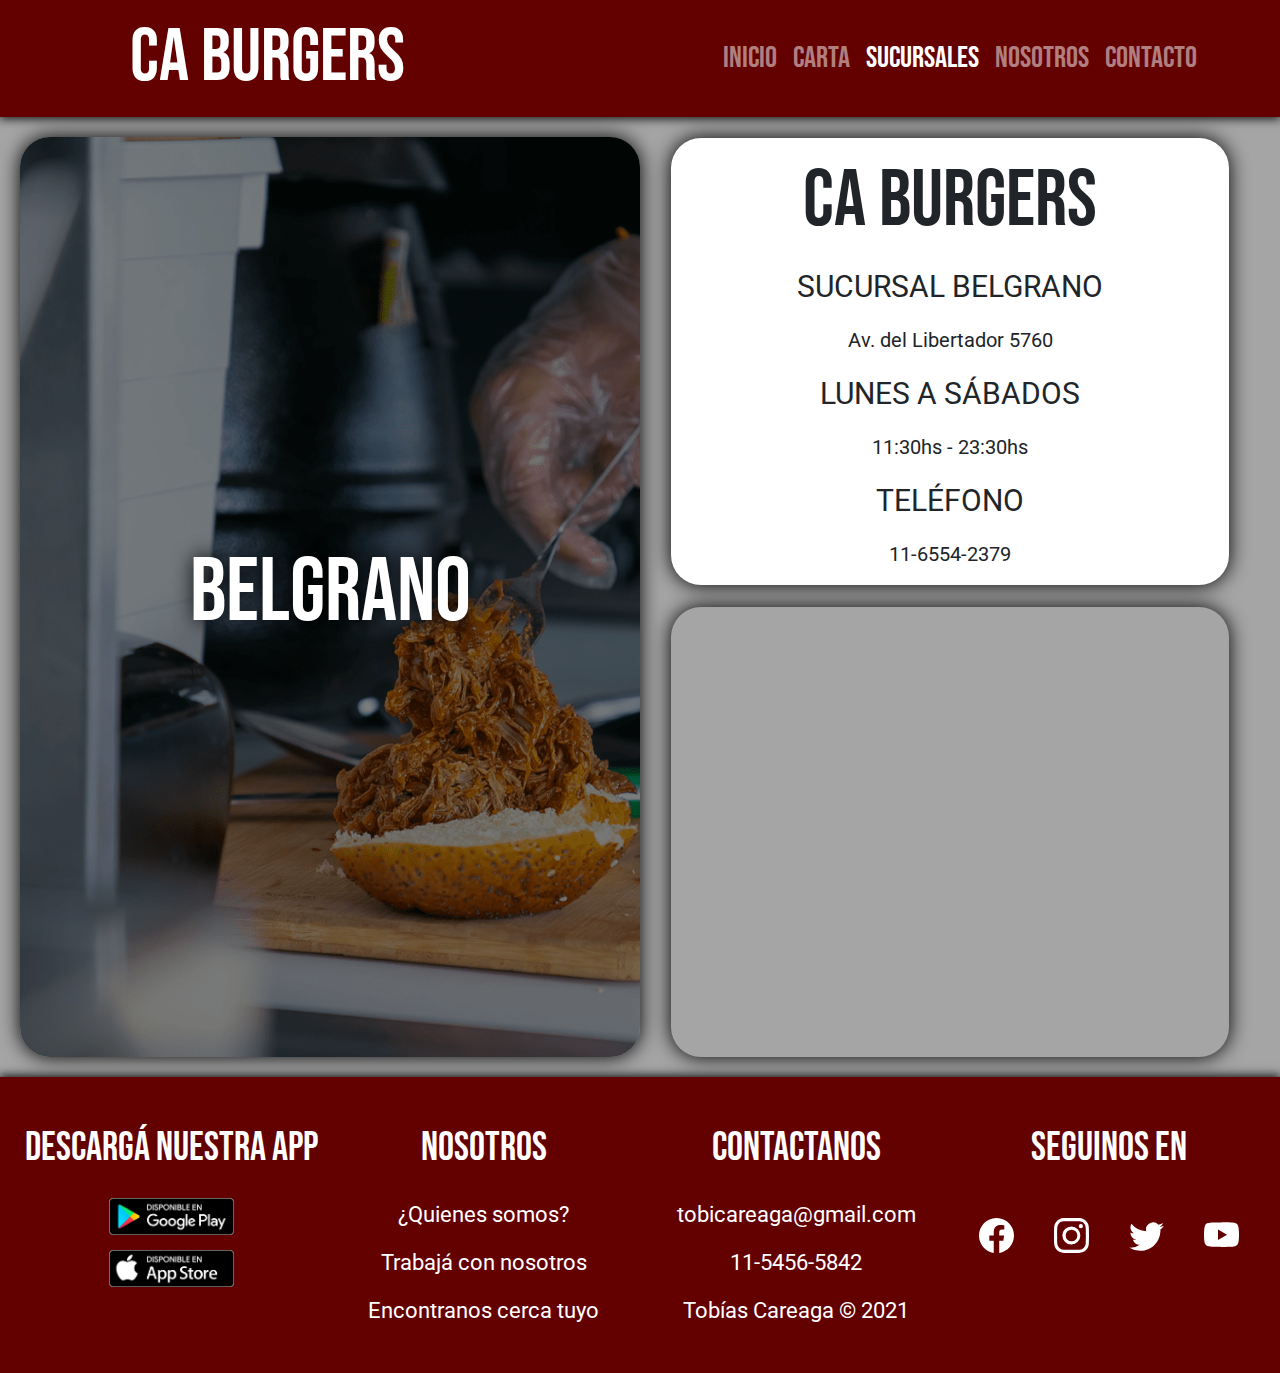
==== commit 580ab1ee: "last-commit-ever" ====
--- a/belgrano.html
+++ b/belgrano.html
@@ -5,6 +5,9 @@
     <meta charset="UTF-8">
     <meta http-equiv="X-UA-Compatible" content="IE=edge">
     <meta name="viewport" content="width=device-width, initial-scale=1.0">
+    <meta name="keywords" content="sucursal, belgrano, local, espacio, comer">
+    <meta name="description"
+        content="Conocé nuestra sucursal de Belgrano, hacemos envíos a toda la zona al rededor.">
     <link rel="preconnect" href="https://fonts.googleapis.com">
     <link rel="preconnect" href="https://fonts.gstatic.com" crossorigin>
     <link href="https://fonts.googleapis.com/css2?family=Bebas+Neue&family=Roboto&display=swap" rel="stylesheet">
@@ -75,7 +78,7 @@
                         <a href="https://play.google.com/store?hl=es" target="_blank"><img src="img/playstore.png" alt=""></a>
                     </li>
                     <li>
-                        <a href="https://www.apple.com/app-store/" target="_blank"><img src="img/apple.png" alt=""></a>
+                        <a href="https://apps.apple.com/ar" target="_blank"><img src="img/apple.png" alt=""></a>
                     </li>
                 </ul>
             </div>
--- a/css/main.css
+++ b/css/main.css
@@ -162,7 +162,10 @@
         text-decoration: none;
         transition: 0.4s; }
         .footer .footer-app ul li a img {
-          width: 30%; }
+          width: 30%;
+          transition: 0.4s; }
+          .footer .footer-app ul li a img:hover {
+            transform: scale(1.05); }
           @media (max-width: 1400px) {
             .footer .footer-app ul li a img {
               width: 40%; } }
@@ -239,7 +242,7 @@
             width: 44px; }
             @media (max-width: 1400px) {
               .footer .footer-redes ul li a svg {
-                width: 40px; } }
+                width: 35px; } }
             @media (max-width: 1200px) {
               .footer .footer-redes ul li a svg {
                 width: 30px; } }
